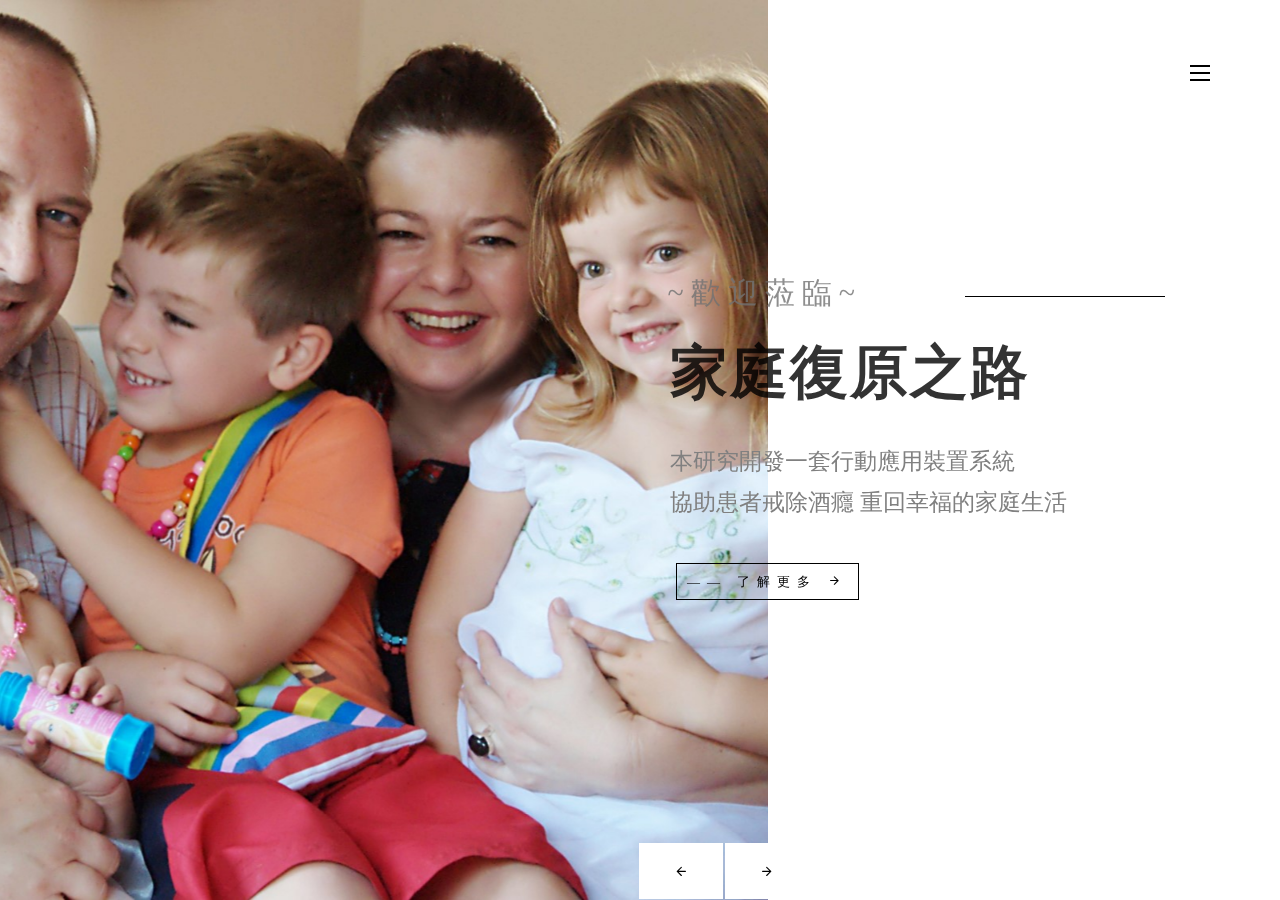
==== index.html @ d6c17f14 "init a alcohol-addiction web" ====
<!DOCTYPE HTML>
<html>
	<head>
	<meta charset="utf-8">
	<meta http-equiv="X-UA-Compatible" content="IE=edge">
	<title>Bato Template</title>
	<meta name="viewport" content="width=device-width, initial-scale=1">
	<meta name="description" content="" />
	<meta name="keywords" content="" />
	<meta name="author" content="" />

  <!-- Facebook and Twitter integration -->
	<meta property="og:title" content=""/>
	<meta property="og:image" content=""/>
	<meta property="og:url" content=""/>
	<meta property="og:site_name" content=""/>
	<meta property="og:description" content=""/>
	<meta name="twitter:title" content="" />
	<meta name="twitter:image" content="" />
	<meta name="twitter:url" content="" />
	<meta name="twitter:card" content="" />

	<!-- Place favicon.ico and apple-touch-icon.png in the root directory -->
	<link rel="shortcut icon" href="favicon.ico">

	<link href="https://fonts.googleapis.com/css?family=Karla:400,700" rel="stylesheet">
	<link href="https://fonts.googleapis.com/css?family=Playfair+Display:400,400i,700" rel="stylesheet">
	
	<!-- Animate.css -->
	<link rel="stylesheet" href="css/animate.css">
	<!-- Icomoon Icon Fonts-->
	<link rel="stylesheet" href="css/icomoon.css">
	<!-- Bootstrap  -->
	<link rel="stylesheet" href="css/bootstrap.css">
	<!-- Owl Carousel -->
	<link rel="stylesheet" href="css/owl.carousel.min.css">
	<link rel="stylesheet" href="css/owl.theme.default.min.css">
	<!-- Magnific Popup -->
	<link rel="stylesheet" href="css/magnific-popup.css">

	<link rel="stylesheet" href="css/style.css">


	<!-- Modernizr JS -->
	<script src="js/modernizr-2.6.2.min.js"></script>
	<!-- FOR IE9 below -->
	<!--[if lt IE 9]>
	<script src="js/respond.min.js"></script>
	<![endif]-->

	</head>
	<body>

	<nav id="colorlib-main-nav" role="navigation">
		<a href="#" class="js-colorlib-nav-toggle colorlib-nav-toggle active"><i></i></a>
		<div class="js-fullheight colorlib-table">
			<div class="colorlib-table-cell js-fullheight">
				<div class="row">
					<div class="col-md-12">
						<div class="form-group">
							<input type="text" class="form-control" id="search" placeholder="搜尋關鍵字...">
							<button type="submit" class="btn btn-primary"><i class="icon-search3"></i></button>
						</div>
					</div>
				</div>
				<div class="row">
					<div class="col-md-12" >
						<ul>
							<li class="active" ><a href="index.html">★  首頁封面</a></li>
							<li><a href="feature.html">★ 特色簡介</a></li>
							<li><a href="structure.html">★ 系統架構</a></li>
							<li><a href="context.html">★ 使用情境</a></li>
							<li><a href="contact.html">★ 聯絡我們</a></li>
							<li><a href="connect.html">★ 相關連結</a></li>
						</ul>
					</div>
				</div>

			</div>
		</div>
	</nav>
	
	<div id="colorlib-page">
		<header>
			<div class="container">
				<div class="row">
					<div class="col-md-12">
						<!-- <div class="colorlib-navbar-brand"> -->
							<!-- <a class="colorlib-logo" href="index.html">SoberComm</a> -->
						<!-- </div> -->
						<a href="#" class="js-colorlib-nav-toggle colorlib-nav-toggle"><i></i></a>
					</div>
				</div>
			</div>
		</header>
		<div id="colorlib-hero" class="js-fullheight">
			<div class="owl-carousel">
				<div class="item">
					<div class="hero-flex js-fullheight">
						<div class="col-three-forth">
							<div class="hero-img js-fullheight" style="background-image: url(images/img_bg_1.jpg);"></div>
						</div>
						<div class="col-one-forth js-fullheight">
							<div class="display-t js-fullheight">
								<div class="display-tc js-fullheight">
									<h2 class="number"></h2>
									<div class="text-inner">
										<div class="desc">
											<span class="tag">&nbsp;~歡迎蒞臨~</span>
											<h2>&nbsp;家庭復原之路</h2>
											<p>&nbsp; &nbsp;本研究開發一套行動應用裝置系統&nbsp;&nbsp; &nbsp;&nbsp; &nbsp;&nbsp; &nbsp;&nbsp;&nbsp;協助患者戒除酒癮  重回幸福的家庭生活</p>
											
											<p><a href="feature.html" class="btn-view">—— 了解更多 <i class="icon-arrow-right3"></i></a></p>
										</div>
									</div>
								</div>
							</div>
						</div>
					</div>
				</div>
				<div class="item">
					<div class="hero-flex js-fullheight">
						<div class="col-three-forth">
							<div class="hero-img js-fullheight" style="background-image: url(images/img_bg_2.jpg);"></div>
						</div>
						<div class="col-one-forth js-fullheight">
							<div class="display-t js-fullheight">
								<div class="display-tc js-fullheight">
									<h2 class="number"></h2>
									<div class="text-inner">
										<div class="desc">
											<span class="tag">&nbsp;~歡迎蒞臨~</span>
											<h2>&nbsp;家人即時回應</h2>
											<p>&nbsp; &nbsp;患者自我管理酒癮狀態並分享給家人&nbsp;&nbsp; &nbsp;&nbsp; &nbsp;&nbsp;&nbsp;家人可即時回應給予支持</p>
											<p><a href="context.html" class="btn-view">—— 了解更多 <i class="icon-arrow-right3"></i></a></p>
										</div>
									</div>
								</div>
							</div>
						</div>
					</div>
				</div>
				<!-- <div class="item"> -->
					<!-- <div class="hero-flex js-fullheight"> -->
						<!-- <div class="col-three-forth"> -->
							<!-- <div class="hero-img js-fullheight" style="background-image: url(images/img_bg_3.jpg);"></div> -->
						<!-- </div> -->
						<!-- <div class="col-one-forth js-fullheight"> -->
							<!-- <h2 class="number"></h2> -->
							<!-- <div class="display-t js-fullheight"> -->
								<!-- <div class="display-tc js-fullheight"> -->
									<!-- <div class="text-inner"> -->
										<!-- <div class="desc"> -->
											<!-- <span class="tag">Discover</span> -->
											<!-- <h2>Discover New Things</h2> -->
											<!-- <p>A small river named Duden flows by their place and supplies it with the necessary regelialia. It is a paradisematic country, in which roasted parts of sentences fly into your mouth.</p> -->
											<!-- <p><a href="work.html" class="btn-view">View Galleries <i class="icon-arrow-right3"></i></a></p> -->
										<!-- </div> -->
									<!-- </div> -->
								<!-- </div> -->
							<!-- </div> -->
						<!-- </div> -->
					<!-- </div> -->
				<!-- </div> -->
			</div>
		</div>
	
	</div>

	<!-- jQuery -->
	<script src="js/jquery.min.js"></script>
	<!-- jQuery Easing -->
	<script src="js/jquery.easing.1.3.js"></script>
	<!-- Bootstrap -->
	<script src="js/bootstrap.min.js"></script>
	<!-- Waypoints -->
	<script src="js/jquery.waypoints.min.js"></script>
	<!-- Owl Carousel -->
	<script src="js/owl.carousel.min.js"></script>
	<!-- Magnific Popup -->
	<script src="js/jquery.magnific-popup.min.js"></script>
	<script src="js/magnific-popup-options.js"></script>

	<!-- Main JS (Do not remove) -->
	<script src="js/main.js"></script>

	</body>
</html>
---- css/icomoon.css ----
@font-face {
  font-family: 'icomoon';
  src:  url('fonts/icomoon.eot?tmere9');
  src:  url('fonts/icomoon.eot?tmere9#iefix') format('embedded-opentype'),
    url('fonts/icomoon.ttf?tmere9') format('truetype'),
    url('fonts/icomoon.woff?tmere9') format('woff'),
    url('fonts/icomoon.svg?tmere9#icomoon') format('svg');
  font-weight: normal;
  font-style: normal;
}

[class^="icon-"], [class*=" icon-"] {
  /* use !important to prevent issues with browser extensions that change fonts */
  font-family: 'icomoon' !important;
  speak: none;
  font-style: normal;
  font-weight: normal;
  font-variant: normal;
  text-transform: none;
  line-height: 1;

  /* Better Font Rendering =========== */
  -webkit-font-smoothing: antialiased;
  -moz-osx-font-smoothing: grayscale;
}

.icon-activity:before {
  content: "\e900";
}
.icon-airplay:before {
  content: "\e901";
}
.icon-alert-circle:before {
  content: "\e902";
}
.icon-alert-octagon:before {
  content: "\e903";
}
.icon-alert-triangle:before {
  content: "\e904";
}
.icon-align-center:before {
  content: "\e905";
}
.icon-align-justify:before {
  content: "\e906";
}
.icon-align-left:before {
  content: "\e907";
}
.icon-align-right:before {
  content: "\e908";
}
.icon-anchor:before {
  content: "\e909";
}
.icon-aperture:before {
  content: "\e90a";
}
.icon-arrow-down3:before {
  content: "\e90b";
}
.icon-arrow-down-circle:before {
  content: "\e90c";
}
.icon-arrow-down-left3:before {
  content: "\e90d";
}
.icon-arrow-down-right3:before {
  content: "\e90e";
}
.icon-arrow-left3:before {
  content: "\e90f";
}
.icon-arrow-left-circle:before {
  content: "\e910";
}
.icon-arrow-right3:before {
  content: "\e911";
}
.icon-arrow-right-circle:before {
  content: "\e912";
}
.icon-arrow-up3:before {
  content: "\e913";
}
.icon-arrow-up-circle:before {
  content: "\e914";
}
.icon-arrow-up-left3:before {
  content: "\e915";
}
.icon-arrow-up-right3:before {
  content: "\e916";
}
.icon-at-sign:before {
  content: "\e917";
}
.icon-award:before {
  content: "\e918";
}
.icon-bar-chart:before {
  content: "\e919";
}
.icon-bar-chart-2:before {
  content: "\e91a";
}
.icon-battery:before {
  content: "\e91b";
}
.icon-battery-charging:before {
  content: "\e91c";
}
.icon-bell2:before {
  content: "\e91d";
}
.icon-bell-off:before {
  content: "\e91e";
}
.icon-bluetooth:before {
  content: "\e91f";
}
.icon-bold2:before {
  content: "\e920";
}
.icon-book2:before {
  content: "\e921";
}
.icon-book-open:before {
  content: "\e922";
}
.icon-bookmark2:before {
  content: "\e923";
}
.icon-box:before {
  content: "\e924";
}
.icon-briefcase2:before {
  content: "\e925";
}
.icon-calendar2:before {
  content: "\e926";
}
.icon-camera2:before {
  content: "\e927";
}
.icon-camera-off:before {
  content: "\e928";
}
.icon-cast:before {
  content: "\e929";
}
.icon-check:before {
  content: "\e92a";
}
.icon-check-circle:before {
  content: "\e92b";
}
.icon-check-square:before {
  content: "\e92c";
}
.icon-chevron-down:before {
  content: "\e92d";
}
.icon-chevron-left:before {
  content: "\e92e";
}
.icon-chevron-right:before {
  content: "\e92f";
}
.icon-chevron-up:before {
  content: "\e930";
}
.icon-chevrons-down:before {
  content: "\e931";
}
.icon-chevrons-left:before {
  content: "\e932";
}
.icon-chevrons-right:before {
  content: "\e933";
}
.icon-chevrons-up:before {
  content: "\e934";
}
.icon-chrome2:before {
  content: "\e935";
}
.icon-circle:before {
  content: "\e936";
}
.icon-clipboard2:before {
  content: "\e937";
}
.icon-clock3:before {
  content: "\e938";
}
.icon-cloud2:before {
  content: "\e939";
}
.icon-cloud-drizzle:before {
  content: "\e93a";
}
.icon-cloud-lightning:before {
  content: "\e93b";
}
.icon-cloud-off:before {
  content: "\e93c";
}
.icon-cloud-rain:before {
  content: "\e93d";
}
.icon-cloud-snow:before {
  content: "\e93e";
}
.icon-code:before {
  content: "\e93f";
}
.icon-codepen2:before {
  content: "\e940";
}
.icon-command2:before {
  content: "\e941";
}
.icon-compass3:before {
  content: "\e942";
}
.icon-copy2:before {
  content: "\e943";
}
.icon-corner-down-left:before {
  content: "\e944";
}
.icon-corner-down-right:before {
  content: "\e945";
}
.icon-corner-left-down:before {
  content: "\e946";
}
.icon-corner-left-up:before {
  content: "\e947";
}
.icon-corner-right-down:before {
  content: "\e948";
}
.icon-corner-right-up:before {
  content: "\e949";
}
.icon-corner-up-left:before {
  content: "\e94a";
}
.icon-corner-up-right:before {
  content: "\e94b";
}
.icon-cpu:before {
  content: "\e94c";
}
.icon-credit-card2:before {
  content: "\e94d";
}
.icon-crop2:before {
  content: "\e94e";
}
.icon-crosshair:before {
  content: "\e94f";
}
.icon-database2:before {
  content: "\e950";
}
.icon-delete:before {
  content: "\e951";
}
.icon-disc:before {
  content: "\e952";
}
.icon-dollar-sign:before {
  content: "\e953";
}
.icon-download4:before {
  content: "\e954";
}
.icon-download-cloud:before {
  content: "\e955";
}
.icon-droplet2:before {
  content: "\e956";
}
.icon-edit:before {
  content: "\e957";
}
.icon-edit-2:before {
  content: "\e958";
}
.icon-edit-3:before {
  content: "\e959";
}
.icon-external-link:before {
  content: "\e95a";
}
.icon-eye2:before {
  content: "\e95b";
}
.icon-eye-off:before {
  content: "\e95c";
}
.icon-facebook3:before {
  content: "\e95d";
}
.icon-fast-forward:before {
  content: "\e95e";
}
.icon-feather:before {
  content: "\e95f";
}
.icon-file:before {
  content: "\e960";
}
.icon-file-minus:before {
  content: "\e961";
}
.icon-file-plus:before {
  content: "\e962";
}
.icon-file-text3:before {
  content: "\e963";
}
.icon-film2:before {
  content: "\e964";
}
.icon-filter2:before {
  content: "\e965";
}
.icon-flag2:before {
  content: "\e966";
}
.icon-folder2:before {
  content: "\e967";
}
.icon-folder-minus2:before {
  content: "\e968";
}
.icon-folder-plus2:before {
  content: "\e969";
}
.icon-git-branch:before {
  content: "\e96a";
}
.icon-git-commit:before {
  content: "\e96b";
}
.icon-git-merge:before {
  content: "\e96c";
}
.icon-git-pull-request:before {
  content: "\e96d";
}
.icon-github2:before {
  content: "\e96e";
}
.icon-gitlab:before {
  content: "\e96f";
}
.icon-globe:before {
  content: "\e970";
}
.icon-grid:before {
  content: "\e971";
}
.icon-hard-drive:before {
  content: "\e972";
}
.icon-hash:before {
  content: "\e973";
}
.icon-headphones2:before {
  content: "\e974";
}
.icon-heart2:before {
  content: "\e975";
}
.icon-help-circle:before {
  content: "\e976";
}
.icon-home4:before {
  content: "\e977";
}
.icon-image2:before {
  content: "\e978";
}
.icon-inbox:before {
  content: "\e979";
}
.icon-info2:before {
  content: "\e97a";
}
.icon-instagram2:before {
  content: "\e97b";
}
.icon-italic2:before {
  content: "\e97c";
}
.icon-layers:before {
  content: "\e97d";
}
.icon-layout:before {
  content: "\e97e";
}
.icon-life-buoy:before {
  content: "\e97f";
}
.icon-link2:before {
  content: "\e980";
}
.icon-link-2:before {
  content: "\e981";
}
.icon-linkedin3:before {
  content: "\e982";
}
.icon-list3:before {
  content: "\e983";
}
.icon-loader:before {
  content: "\e984";
}
.icon-lock2:before {
  content: "\e985";
}
.icon-log-in:before {
  content: "\e986";
}
.icon-log-out:before {
  content: "\e987";
}
.icon-mail5:before {
  content: "\e988";
}
.icon-map3:before {
  content: "\e989";
}
.icon-map-pin:before {
  content: "\e98a";
}
.icon-maximize:before {
  content: "\e98b";
}
.icon-maximize-2:before {
  content: "\e98c";
}
.icon-menu5:before {
  content: "\e98d";
}
.icon-message-circle:before {
  content: "\e98e";
}
.icon-message-square:before {
  content: "\e98f";
}
.icon-mic2:before {
  content: "\e990";
}
.icon-mic-off:before {
  content: "\e991";
}
.icon-minimize:before {
  content: "\e992";
}
.icon-minimize-2:before {
  content: "\e993";
}
.icon-minus2:before {
  content: "\e994";
}
.icon-minus-circle:before {
  content: "\e995";
}
.icon-minus-square:before {
  content: "\e996";
}
.icon-monitor:before {
  content: "\e997";
}
.icon-moon:before {
  content: "\e998";
}
.icon-more-horizontal:before {
  content: "\e999";
}
.icon-more-vertical:before {
  content: "\e99a";
}
.icon-move:before {
  content: "\e99b";
}
.icon-music2:before {
  content: "\e99c";
}
.icon-navigation:before {
  content: "\e99d";
}
.icon-navigation-2:before {
  content: "\e99e";
}
.icon-octagon:before {
  content: "\e99f";
}
.icon-package:before {
  content: "\e9a0";
}
.icon-paperclip:before {
  content: "\e9a1";
}
.icon-pause3:before {
  content: "\e9a2";
}
.icon-pause-circle:before {
  content: "\e9a3";
}
.icon-percent:before {
  content: "\e9a4";
}
.icon-phone2:before {
  content: "\e9a5";
}
.icon-phone-call:before {
  content: "\e9a6";
}
.icon-phone-forwarded:before {
  content: "\e9a7";
}
.icon-phone-incoming:before {
  content: "\e9a8";
}
.icon-phone-missed:before {
  content: "\e9a9";
}
.icon-phone-off:before {
  content: "\e9aa";
}
.icon-phone-outgoing:before {
  content: "\e9ab";
}
.icon-pie-chart2:before {
  content: "\e9ac";
}
.icon-play4:before {
  content: "\e9ad";
}
.icon-play-circle:before {
  content: "\e9ae";
}
.icon-plus2:before {
  content: "\e9af";
}
.icon-plus-circle:before {
  content: "\e9b0";
}
.icon-plus-square:before {
  content: "\e9b1";
}
.icon-pocket:before {
  content: "\e9b2";
}
.icon-power2:before {
  content: "\e9b3";
}
.icon-printer2:before {
  content: "\e9b4";
}
.icon-radio:before {
  content: "\e9b5";
}
.icon-refresh-ccw:before {
  content: "\e9b6";
}
.icon-refresh-cw:before {
  content: "\e9b7";
}
.icon-repeat:before {
  content: "\e9b8";
}
.icon-rewind:before {
  content: "\e9b9";
}
.icon-rotate-ccw:before {
  content: "\e9ba";
}
.icon-rotate-cw:before {
  content: "\e9bb";
}
.icon-rss3:before {
  content: "\e9bc";
}
.icon-save:before {
  content: "\e9bd";
}
.icon-scissors2:before {
  content: "\e9be";
}
.icon-search2:before {
  content: "\e9bf";
}
.icon-send:before {
  content: "\e9c0";
}
.icon-server:before {
  content: "\e9c1";
}
.icon-settings:before {
  content: "\e9c2";
}
.icon-share3:before {
  content: "\e9c3";
}
.icon-share-2:before {
  content: "\e9c4";
}
.icon-shield2:before {
  content: "\e9c5";
}
.icon-shield-off:before {
  content: "\e9c6";
}
.icon-shopping-bag:before {
  content: "\e9c7";
}
.icon-shopping-cart:before {
  content: "\e9c8";
}
.icon-shuffle2:before {
  content: "\e9c9";
}
.icon-sidebar:before {
  content: "\e9ca";
}
.icon-skip-back:before {
  content: "\e9cb";
}
.icon-skip-forward:before {
  content: "\e9cc";
}
.icon-slack:before {
  content: "\e9cd";
}
.icon-slash:before {
  content: "\e9ce";
}
.icon-sliders:before {
  content: "\e9cf";
}
.icon-smartphone:before {
  content: "\e9d0";
}
.icon-speaker:before {
  content: "\e9d1";
}
.icon-square:before {
  content: "\e9d2";
}
.icon-star:before {
  content: "\e9d3";
}
.icon-stop-circle:before {
  content: "\e9d4";
}
.icon-sun2:before {
  content: "\e9d5";
}
.icon-sunrise:before {
  content: "\e9d6";
}
.icon-sunset:before {
  content: "\e9d7";
}
.icon-tablet2:before {
  content: "\e9d8";
}
.icon-tag:before {
  content: "\e9d9";
}
.icon-target2:before {
  content: "\e9da";
}
.icon-terminal2:before {
  content: "\e9db";
}
.icon-thermometer:before {
  content: "\e9dc";
}
.icon-thumbs-down:before {
  content: "\e9dd";
}
.icon-thumbs-up:before {
  content: "\e9de";
}
.icon-toggle-left:before {
  content: "\e9df";
}
.icon-toggle-right:before {
  content: "\e9e0";
}
.icon-trash:before {
  content: "\e9e1";
}
.icon-trash-2:before {
  content: "\e9e2";
}
.icon-trending-down:before {
  content: "\e9e3";
}
.icon-trending-up:before {
  content: "\e9e4";
}
.icon-triangle:before {
  content: "\e9e5";
}
.icon-truck2:before {
  content: "\e9e6";
}
.icon-tv2:before {
  content: "\e9e7";
}
.icon-twitter2:before {
  content: "\e9e8";
}
.icon-type:before {
  content: "\e9e9";
}
.icon-umbrella:before {
  content: "\e9ea";
}
.icon-underline2:before {
  content: "\e9eb";
}
.icon-unlock:before {
  content: "\e9ec";
}
.icon-upload4:before {
  content: "\e9ed";
}
.icon-upload-cloud:before {
  content: "\e9ee";
}
.icon-user2:before {
  content: "\e9ef";
}
.icon-user-check2:before {
  content: "\e9f0";
}
.icon-user-minus2:before {
  content: "\e9f1";
}
.icon-user-plus2:before {
  content: "\e9f2";
}
.icon-user-x:before {
  content: "\e9f3";
}
.icon-users2:before {
  content: "\e9f4";
}
.icon-video:before {
  content: "\e9f5";
}
.icon-video-off:before {
  content: "\e9f6";
}
.icon-voicemail:before {
  content: "\e9f7";
}
.icon-volume:before {
  content: "\e9f8";
}
.icon-volume-1:before {
  content: "\e9f9";
}
.icon-volume-2:before {
  content: "\e9fa";
}
.icon-volume-x:before {
  content: "\e9fb";
}
.icon-watch:before {
  content: "\e9fc";
}
.icon-wifi:before {
  content: "\e9fd";
}
.icon-wifi-off:before {
  content: "\e9fe";
}
.icon-wind:before {
  content: "\e9ff";
}
.icon-x:before {
  content: "\ea00";
}
.icon-x-circle:before {
  content: "\ea01";
}
.icon-x-square:before {
  content: "\ea02";
}
.icon-zap:before {
  content: "\ea03";
}
.icon-zap-off:before {
  content: "\ea04";
}
.icon-zoom-in2:before {
  content: "\ea05";
}
.icon-zoom-out2:before {
  content: "\ea06";
}
.icon-times:before {
  content: "\ea07";
}
.icon-tick:before {
  content: "\ea08";
}
.icon-plus3:before {
  content: "\ea09";
}
.icon-minus3:before {
  content: "\ea0a";
}
.icon-equals:before {
  content: "\ea0b";
}
.icon-divide:before {
  content: "\ea0c";
}
.icon-chevron-right2:before {
  content: "\ea0d";
}
.icon-chevron-left2:before {
  content: "\ea0e";
}
.icon-arrow-right-thick:before {
  content: "\ea0f";
}
.icon-arrow-left-thick:before {
  content: "\ea10";
}
.icon-th-small:before {
  content: "\ea11";
}
.icon-th-menu:before {
  content: "\ea12";
}
.icon-th-list:before {
  content: "\ea13";
}
.icon-th-large:before {
  content: "\ea14";
}
.icon-home5:before {
  content: "\ea15";
}
.icon-arrow-forward:before {
  content: "\ea16";
}
.icon-arrow-back:before {
  content: "\ea17";
}
.icon-rss4:before {
  content: "\ea18";
}
.icon-location3:before {
  content: "\ea19";
}
.icon-link3:before {
  content: "\ea1a";
}
.icon-image3:before {
  content: "\ea1b";
}
.icon-arrow-up-thick:before {
  content: "\ea1c";
}
.icon-arrow-down-thick:before {
  content: "\ea1d";
}
.icon-starburst:before {
  content: "\ea1e";
}
.icon-starburst-outline:before {
  content: "\ea1f";
}
.icon-star2:before {
  content: "\ea20";
}
.icon-flow-children:before {
  content: "\ea21";
}
.icon-export:before {
  content: "\ea22";
}
.icon-delete2:before {
  content: "\ea23";
}
.icon-delete-outline:before {
  content: "\ea24";
}
.icon-cloud-storage:before {
  content: "\ea25";
}
.icon-wi-fi:before {
  content: "\ea26";
}
.icon-heart3:before {
  content: "\ea27";
}
.icon-flash:before {
  content: "\ea28";
}
.icon-cancel:before {
  content: "\ea29";
}
.icon-backspace:before {
  content: "\ea2a";
}
.icon-attachment2:before {
  content: "\ea2b";
}
.icon-arrow-move:before {
  content: "\ea2c";
}
.icon-warning2:before {
  content: "\ea2d";
}
.icon-user3:before {
  content: "\ea2e";
}
.icon-radar:before {
  content: "\ea2f";
}
.icon-lock-open:before {
  content: "\ea30";
}
.icon-lock-closed:before {
  content: "\ea31";
}
.icon-location-arrow:before {
  content: "\ea32";
}
.icon-info3:before {
  content: "\ea33";
}
.icon-user-delete:before {
  content: "\ea34";
}
.icon-user-add:before {
  content: "\ea35";
}
.icon-media-pause:before {
  content: "\ea36";
}
.icon-group:before {
  content: "\ea37";
}
.icon-chart-pie:before {
  content: "\ea38";
}
.icon-chart-line:before {
  content: "\ea39";
}
.icon-chart-bar:before {
  content: "\ea3a";
}
.icon-chart-area:before {
  content: "\ea3b";
}
.icon-video2:before {
  content: "\ea3c";
}
.icon-point-of-interest:before {
  content: "\ea3d";
}
.icon-infinity:before {
  content: "\ea3e";
}
.icon-globe2:before {
  content: "\ea3f";
}
.icon-eye3:before {
  content: "\ea40";
}
.icon-cog2:before {
  content: "\ea41";
}
.icon-camera3:before {
  content: "\ea42";
}
.icon-upload5:before {
  content: "\ea43";
}
.icon-scissors3:before {
  content: "\ea44";
}
.icon-refresh:before {
  content: "\ea45";
}
.icon-pin:before {
  content: "\ea46";
}
.icon-key3:before {
  content: "\ea47";
}
.icon-info-large:before {
  content: "\ea48";
}
.icon-eject2:before {
  content: "\ea49";
}
.icon-download5:before {
  content: "\ea4a";
}
.icon-zoom:before {
  content: "\ea4b";
}
.icon-zoom-out3:before {
  content: "\ea4c";
}
.icon-zoom-in3:before {
  content: "\ea4d";
}
.icon-sort-numerically:before {
  content: "\ea4e";
}
.icon-sort-alphabetically:before {
  content: "\ea4f";
}
.icon-input-checked:before {
  content: "\ea50";
}
.icon-calender:before {
  content: "\ea51";
}
.icon-world:before {
  content: "\ea52";
}
.icon-notes:before {
  content: "\ea53";
}
.icon-code2:before {
  content: "\ea54";
}
.icon-arrow-sync:before {
  content: "\ea55";
}
.icon-arrow-shuffle:before {
  content: "\ea56";
}
.icon-arrow-repeat:before {
  content: "\ea57";
}
.icon-arrow-minimise:before {
  content: "\ea58";
}
.icon-arrow-maximise:before {
  content: "\ea59";
}
.icon-arrow-loop:before {
  content: "\ea5a";
}
.icon-anchor2:before {
  content: "\ea5b";
}
.icon-spanner:before {
  content: "\ea5c";
}
.icon-puzzle:before {
  content: "\ea5d";
}
.icon-power3:before {
  content: "\ea5e";
}
.icon-plane:before {
  content: "\ea5f";
}
.icon-pi:before {
  content: "\ea60";
}
.icon-phone3:before {
  content: "\ea61";
}
.icon-microphone:before {
  content: "\ea62";
}
.icon-media-rewind:before {
  content: "\ea63";
}
.icon-flag3:before {
  content: "\ea64";
}
.icon-adjust-brightness:before {
  content: "\ea65";
}
.icon-waves:before {
  content: "\ea66";
}
.icon-social-twitter:before {
  content: "\ea67";
}
.icon-social-facebook:before {
  content: "\ea68";
}
.icon-social-dribbble:before {
  content: "\ea69";
}
.icon-media-stop:before {
  content: "\ea6a";
}
.icon-media-record:before {
  content: "\ea6b";
}
.icon-media-play:before {
  content: "\ea6c";
}
.icon-media-fast-forward:before {
  content: "\ea6d";
}
.icon-media-eject:before {
  content: "\ea6e";
}
.icon-social-vimeo:before {
  content: "\ea6f";
}
.icon-social-tumbler:before {
  content: "\ea70";
}
.icon-social-skype:before {
  content: "\ea71";
}
.icon-social-pinterest:before {
  content: "\ea72";
}
.icon-social-linkedin:before {
  content: "\ea73";
}
.icon-social-last-fm:before {
  content: "\ea74";
}
.icon-social-github:before {
  content: "\ea75";
}
.icon-social-flickr:before {
  content: "\ea76";
}
.icon-at:before {
  content: "\ea77";
}
.icon-times-outline:before {
  content: "\ea78";
}
.icon-plus-outline:before {
  content: "\ea79";
}
.icon-minus-outline:before {
  content: "\ea7a";
}
.icon-tick-outline:before {
  content: "\ea7b";
}
.icon-th-large-outline:before {
  content: "\ea7c";
}
.icon-equals-outline:before {
  content: "\ea7d";
}
.icon-divide-outline:before {
  content: "\ea7e";
}
.icon-chevron-right-outline:before {
  content: "\ea7f";
}
.icon-chevron-left-outline:before {
  content: "\ea80";
}
.icon-arrow-right-outline:before {
  content: "\ea81";
}
.icon-arrow-left-outline:before {
  content: "\ea82";
}
.icon-th-small-outline:before {
  content: "\ea83";
}
.icon-th-menu-outline:before {
  content: "\ea84";
}
.icon-th-list-outline:before {
  content: "\ea85";
}
.icon-news:before {
  content: "\ea86";
}
.icon-home-outline:before {
  content: "\ea87";
}
.icon-arrow-up-outline:before {
  content: "\ea88";
}
.icon-arrow-forward-outline:before {
  content: "\ea89";
}
.icon-arrow-down-outline:before {
  content: "\ea8a";
}
.icon-arrow-back-outline:before {
  content: "\ea8b";
}
.icon-trash2:before {
  content: "\ea8c";
}
.icon-rss-outline:before {
  content: "\ea8d";
}
.icon-message:before {
  content: "\ea8e";
}
.icon-location-outline:before {
  content: "\ea8f";
}
.icon-link-outline:before {
  content: "\ea90";
}
.icon-image-outline:before {
  content: "\ea91";
}
.icon-export-outline:before {
  content: "\ea92";
}
.icon-cross2:before {
  content: "\ea93";
}
.icon-wi-fi-outline:before {
  content: "\ea94";
}
.icon-star-outline:before {
  content: "\ea95";
}
.icon-media-pause-outline:before {
  content: "\ea96";
}
.icon-mail6:before {
  content: "\ea97";
}
.icon-heart-outline:before {
  content: "\ea98";
}
.icon-flash-outline:before {
  content: "\ea99";
}
.icon-cancel-outline:before {
  content: "\ea9a";
}
.icon-beaker:before {
  content: "\ea9b";
}
.icon-arrow-move-outline:before {
  content: "\ea9c";
}
.icon-watch2:before {
  content: "\ea9d";
}
.icon-warning-outline:before {
  content: "\ea9e";
}
.icon-time:before {
  content: "\ea9f";
}
.icon-radar-outline:before {
  content: "\eaa0";
}
.icon-lock-open-outline:before {
  content: "\eaa1";
}
.icon-location-arrow-outline:before {
  content: "\eaa2";
}
.icon-info-outline:before {
  content: "\eaa3";
}
.icon-backspace-outline:before {
  content: "\eaa4";
}
.icon-attachment-outline:before {
  content: "\eaa5";
}
.icon-user-outline:before {
  content: "\eaa6";
}
.icon-user-delete-outline:before {
  content: "\eaa7";
}
.icon-user-add-outline:before {
  content: "\eaa8";
}
.icon-lock-closed-outline:before {
  content: "\eaa9";
}
.icon-group-outline:before {
  content: "\eaaa";
}
.icon-chart-pie-outline:before {
  content: "\eaab";
}
.icon-chart-line-outline:before {
  content: "\eaac";
}
.icon-chart-bar-outline:before {
  content: "\eaad";
}
.icon-chart-area-outline:before {
  content: "\eaae";
}
.icon-video-outline:before {
  content: "\eaaf";
}
.icon-point-of-interest-outline:before {
  content: "\eab0";
}
.icon-map4:before {
  content: "\eab1";
}
.icon-key-outline:before {
  content: "\eab2";
}
.icon-infinity-outline:before {
  content: "\eab3";
}
.icon-globe-outline:before {
  content: "\eab4";
}
.icon-eye-outline:before {
  content: "\eab5";
}
.icon-cog-outline:before {
  content: "\eab6";
}
.icon-camera-outline:before {
  content: "\eab7";
}
.icon-upload-outline:before {
  content: "\eab8";
}
.icon-support:before {
  content: "\eab9";
}
.icon-scissors-outline:before {
  content: "\eaba";
}
.icon-refresh-outline:before {
  content: "\eabb";
}
.icon-info-large-outline:before {
  content: "\eabc";
}
.icon-eject-outline:before {
  content: "\eabd";
}
.icon-download-outline:before {
  content: "\eabe";
}
.icon-battery-mid:before {
  content: "\eabf";
}
.icon-battery-low:before {
  content: "\eac0";
}
.icon-battery-high:before {
  content: "\eac1";
}
.icon-zoom-outline:before {
  content: "\eac2";
}
.icon-zoom-out-outline:before {
  content: "\eac3";
}
.icon-zoom-in-outline:before {
  content: "\eac4";
}
.icon-tag2:before {
  content: "\eac5";
}
.icon-tabs-outline:before {
  content: "\eac6";
}
.icon-pin-outline:before {
  content: "\eac7";
}
.icon-message-typing:before {
  content: "\eac8";
}
.icon-directions:before {
  content: "\eac9";
}
.icon-battery-full:before {
  content: "\eaca";
}
.icon-battery-charge:before {
  content: "\eacb";
}
.icon-pipette:before {
  content: "\eacc";
}
.icon-pencil3:before {
  content: "\eacd";
}
.icon-folder3:before {
  content: "\eace";
}
.icon-folder-delete:before {
  content: "\eacf";
}
.icon-folder-add:before {
  content: "\ead0";
}
.icon-edit2:before {
  content: "\ead1";
}
.icon-document:before {
  content: "\ead2";
}
.icon-document-delete:before {
  content: "\ead3";
}
.icon-document-add:before {
  content: "\ead4";
}
.icon-brush:before {
  content: "\ead5";
}
.icon-thumbs-up2:before {
  content: "\ead6";
}
.icon-thumbs-down2:before {
  content: "\ead7";
}
.icon-pen2:before {
  content: "\ead8";
}
.icon-sort-numerically-outline:before {
  content: "\ead9";
}
.icon-sort-alphabetically-outline:before {
  content: "\eada";
}
.icon-social-last-fm-circular:before {
  content: "\eadb";
}
.icon-social-github-circular:before {
  content: "\eadc";
}
.icon-compass4:before {
  content: "\eadd";
}
.icon-bookmark3:before {
  content: "\eade";
}
.icon-input-checked-outline:before {
  content: "\eadf";
}
.icon-code-outline:before {
  content: "\eae0";
}
.icon-calender-outline:before {
  content: "\eae1";
}
.icon-business-card:before {
  content: "\eae2";
}
.icon-arrow-up4:before {
  content: "\eae3";
}
.icon-arrow-sync-outline:before {
  content: "\eae4";
}
.icon-arrow-right4:before {
  content: "\eae5";
}
.icon-arrow-repeat-outline:before {
  content: "\eae6";
}
.icon-arrow-loop-outline:before {
  content: "\eae7";
}
.icon-arrow-left4:before {
  content: "\eae8";
}
.icon-flow-switch:before {
  content: "\eae9";
}
.icon-flow-parallel:before {
  content: "\eaea";
}
.icon-flow-merge:before {
  content: "\eaeb";
}
.icon-document-text:before {
  content: "\eaec";
}
.icon-clipboard3:before {
  content: "\eaed";
}
.icon-calculator2:before {
  content: "\eaee";
}
.icon-arrow-minimise-outline:before {
  content: "\eaef";
}
.icon-arrow-maximise-outline:before {
  content: "\eaf0";
}
.icon-arrow-down4:before {
  content: "\eaf1";
}
.icon-gift2:before {
  content: "\eaf2";
}
.icon-film3:before {
  content: "\eaf3";
}
.icon-database3:before {
  content: "\eaf4";
}
.icon-bell3:before {
  content: "\eaf5";
}
.icon-anchor-outline:before {
  content: "\eaf6";
}
.icon-adjust-contrast:before {
  content: "\eaf7";
}
.icon-world-outline:before {
  content: "\eaf8";
}
.icon-shopping-bag2:before {
  content: "\eaf9";
}
.icon-power-outline:before {
  content: "\eafa";
}
.icon-notes-outline:before {
  content: "\eafb";
}
.icon-device-tablet:before {
  content: "\eafc";
}
.icon-device-phone:before {
  content: "\eafd";
}
.icon-device-laptop:before {
  content: "\eafe";
}
.icon-device-desktop:before {
  content: "\eaff";
}
.icon-briefcase3:before {
  content: "\eb00";
}
.icon-stopwatch2:before {
  content: "\eb01";
}
.icon-spanner-outline:before {
  content: "\eb02";
}
.icon-puzzle-outline:before {
  content: "\eb03";
}
.icon-printer3:before {
  content: "\eb04";
}
.icon-pi-outline:before {
  content: "\eb05";
}
.icon-lightbulb:before {
  content: "\eb06";
}
.icon-flag-outline:before {
  content: "\eb07";
}
.icon-contacts:before {
  content: "\eb08";
}
.icon-archive:before {
  content: "\eb09";
}
.icon-weather-stormy:before {
  content: "\eb0a";
}
.icon-weather-shower:before {
  content: "\eb0b";
}
.icon-weather-partly-sunny:before {
  content: "\eb0c";
}
.icon-weather-downpour:before {
  content: "\eb0d";
}
.icon-weather-cloudy:before {
  content: "\eb0e";
}
.icon-plane-outline:before {
  content: "\eb0f";
}
.icon-phone-outline:before {
  content: "\eb10";
}
.icon-microphone-outline:before {
  content: "\eb11";
}
.icon-weather-windy:before {
  content: "\eb12";
}
.icon-weather-windy-cloudy:before {
  content: "\eb13";
}
.icon-weather-sunny:before {
  content: "\eb14";
}
.icon-weather-snow:before {
  content: "\eb15";
}
.icon-weather-night:before {
  content: "\eb16";
}
.icon-media-stop-outline:before {
  content: "\eb17";
}
.icon-media-rewind-outline:before {
  content: "\eb18";
}
.icon-media-record-outline:before {
  content: "\eb19";
}
.icon-media-play-outline:before {
  content: "\eb1a";
}
.icon-media-fast-forward-outline:before {
  content: "\eb1b";
}
.icon-media-eject-outline:before {
  content: "\eb1c";
}
.icon-wine:before {
  content: "\eb1d";
}
.icon-waves-outline:before {
  content: "\eb1e";
}
.icon-ticket2:before {
  content: "\eb1f";
}
.icon-tags:before {
  content: "\eb20";
}
.icon-plug:before {
  content: "\eb21";
}
.icon-headphones3:before {
  content: "\eb22";
}
.icon-credit-card3:before {
  content: "\eb23";
}
.icon-coffee:before {
  content: "\eb24";
}
.icon-book3:before {
  content: "\eb25";
}
.icon-beer:before {
  content: "\eb26";
}
.icon-volume2:before {
  content: "\eb27";
}
.icon-volume-up:before {
  content: "\eb28";
}
.icon-volume-mute3:before {
  content: "\eb29";
}
.icon-volume-down:before {
  content: "\eb2a";
}
.icon-social-vimeo-circular:before {
  content: "\eb2b";
}
.icon-social-twitter-circular:before {
  content: "\eb2c";
}
.icon-social-pinterest-circular:before {
  content: "\eb2d";
}
.icon-social-linkedin-circular:before {
  content: "\eb2e";
}
.icon-social-facebook-circular:before {
  content: "\eb2f";
}
.icon-social-dribbble-circular:before {
  content: "\eb30";
}
.icon-tree2:before {
  content: "\eb31";
}
.icon-thermometer2:before {
  content: "\eb32";
}
.icon-social-tumbler-circular:before {
  content: "\eb33";
}
.icon-social-skype-outline:before {
  content: "\eb34";
}
.icon-social-flickr-circular:before {
  content: "\eb35";
}
.icon-social-at-circular:before {
  content: "\eb36";
}
.icon-shopping-cart2:before {
  content: "\eb37";
}
.icon-messages:before {
  content: "\eb38";
}
.icon-leaf2:before {
  content: "\eb39";
}
.icon-feather2:before {
  content: "\eb3a";
}
.icon-box2:before {
  content: "\eb3b";
}
.icon-write:before {
  content: "\eb3c";
}
.icon-clock4:before {
  content: "\eb3d";
}
.icon-reply2:before {
  content: "\eb3e";
}
.icon-reply-all:before {
  content: "\eb3f";
}
.icon-forward4:before {
  content: "\eb40";
}
.icon-flag4:before {
  content: "\eb41";
}
.icon-search3:before {
  content: "\eb42";
}
.icon-trash3:before {
  content: "\eb43";
}
.icon-envelope:before {
  content: "\eb44";
}
.icon-bubble3:before {
  content: "\eb45";
}
.icon-bubbles5:before {
  content: "\eb46";
}
.icon-user4:before {
  content: "\eb47";
}
.icon-users3:before {
  content: "\eb48";
}
.icon-cloud3:before {
  content: "\eb49";
}
.icon-download6:before {
  content: "\eb4a";
}
.icon-upload6:before {
  content: "\eb4b";
}
.icon-rain:before {
  content: "\eb4c";
}
.icon-sun3:before {
  content: "\eb4d";
}
.icon-moon2:before {
  content: "\eb4e";
}
.icon-bell4:before {
  content: "\eb4f";
}
.icon-folder4:before {
  content: "\eb50";
}
.icon-pin2:before {
  content: "\eb51";
}
.icon-sound:before {
  content: "\eb52";
}
.icon-microphone2:before {
  content: "\eb53";
}
.icon-camera4:before {
  content: "\eb54";
}
.icon-image4:before {
  content: "\eb55";
}
.icon-cog3:before {
  content: "\eb56";
}
.icon-calendar3:before {
  content: "\eb57";
}
.icon-book4:before {
  content: "\eb58";
}
.icon-map-marker:before {
  content: "\eb59";
}
.icon-store:before {
  content: "\eb5a";
}
.icon-support2:before {
  content: "\eb5b";
}
.icon-tag3:before {
  content: "\eb5c";
}
.icon-heart4:before {
  content: "\eb5d";
}
.icon-video-camera2:before {
  content: "\eb5e";
}
.icon-trophy2:before {
  content: "\eb5f";
}
.icon-cart2:before {
  content: "\eb60";
}
.icon-eye4:before {
  content: "\eb61";
}
.icon-cancel2:before {
  content: "\eb62";
}
.icon-chart:before {
  content: "\eb63";
}
.icon-target3:before {
  content: "\eb64";
}
.icon-printer4:before {
  content: "\eb65";
}
.icon-location4:before {
  content: "\eb66";
}
.icon-bookmark4:before {
  content: "\eb67";
}
.icon-monitor2:before {
  content: "\eb68";
}
.icon-cross3:before {
  content: "\eb69";
}
.icon-plus4:before {
  content: "\eb6a";
}
.icon-left:before {
  content: "\eb6b";
}
.icon-up:before {
  content: "\eb6c";
}
.icon-browser:before {
  content: "\eb6d";
}
.icon-windows2:before {
  content: "\eb6e";
}
.icon-switch2:before {
  content: "\eb6f";
}
.icon-dashboard:before {
  content: "\eb70";
}
.icon-play5:before {
  content: "\eb71";
}
.icon-fast-forward2:before {
  content: "\eb72";
}
.icon-next3:before {
  content: "\eb73";
}
.icon-refresh2:before {
  content: "\eb74";
}
.icon-film4:before {
  content: "\eb75";
}
.icon-home6:before {
  content: "\eb76";
}
.icon-home:before {
  content: "\eb77";
}
.icon-home2:before {
  content: "\eb78";
}
.icon-home3:before {
  content: "\eb79";
}
.icon-office:before {
  content: "\eb7a";
}
.icon-newspaper:before {
  content: "\eb7b";
}
.icon-pencil:before {
  content: "\eb7c";
}
.icon-pencil2:before {
  content: "\eb7d";
}
.icon-quill:before {
  content: "\eb7e";
}
.icon-pen:before {
  content: "\eb7f";
}
.icon-blog:before {
  content: "\eb80";
}
.icon-eyedropper:before {
  content: "\eb81";
}
.icon-droplet:before {
  content: "\eb82";
}
.icon-paint-format:before {
  content: "\eb83";
}
.icon-image:before {
  content: "\eb84";
}
.icon-images:before {
  content: "\eb85";
}
.icon-camera:before {
  content: "\eb86";
}
.icon-headphones:before {
  content: "\eb87";
}
.icon-music:before {
  content: "\eb88";
}
.icon-play:before {
  content: "\eb89";
}
.icon-film:before {
  content: "\eb8a";
}
.icon-video-camera:before {
  content: "\eb8b";
}
.icon-dice:before {
  content: "\eb8c";
}
.icon-pacman:before {
  content: "\eb8d";
}
.icon-spades:before {
  content: "\eb8e";
}
.icon-clubs:before {
  content: "\eb8f";
}
.icon-diamonds:before {
  content: "\eb90";
}
.icon-bullhorn:before {
  content: "\eb91";
}
.icon-connection:before {
  content: "\eb92";
}
.icon-podcast:before {
  content: "\eb93";
}
.icon-feed:before {
  content: "\eb94";
}
.icon-mic:before {
  content: "\eb95";
}
.icon-book:before {
  content: "\eb96";
}
.icon-books:before {
  content: "\eb97";
}
.icon-library:before {
  content: "\eb98";
}
.icon-file-text:before {
  content: "\eb99";
}
.icon-profile:before {
  content: "\eb9a";
}
.icon-file-empty:before {
  content: "\eb9b";
}
.icon-files-empty:before {
  content: "\eb9c";
}
.icon-file-text2:before {
  content: "\eb9d";
}
.icon-file-picture:before {
  content: "\eb9e";
}
.icon-file-music:before {
  content: "\eb9f";
}
.icon-file-play:before {
  content: "\eba0";
}
.icon-file-video:before {
  content: "\eba1";
}
.icon-file-zip:before {
  content: "\eba2";
}
.icon-copy:before {
  content: "\eba3";
}
.icon-paste:before {
  content: "\eba4";
}
.icon-stack:before {
  content: "\eba5";
}
.icon-folder:before {
  content: "\eba6";
}
.icon-folder-open:before {
  content: "\eba7";
}
.icon-folder-plus:before {
  content: "\eba8";
}
.icon-folder-minus:before {
  content: "\eba9";
}
.icon-folder-download:before {
  content: "\ebaa";
}
.icon-folder-upload:before {
  content: "\ebab";
}
.icon-price-tag:before {
  content: "\ebac";
}
.icon-price-tags:before {
  content: "\ebad";
}
.icon-barcode:before {
  content: "\ebae";
}
.icon-qrcode:before {
  content: "\ebaf";
}
.icon-ticket:before {
  content: "\ebb0";
}
.icon-cart:before {
  content: "\ebb1";
}
.icon-coin-dollar:before {
  content: "\ebb2";
}
.icon-coin-euro:before {
  content: "\ebb3";
}
.icon-coin-pound:before {
  content: "\ebb4";
}
.icon-coin-yen:before {
  content: "\ebb5";
}
.icon-credit-card:before {
  content: "\ebb6";
}
.icon-calculator:before {
  content: "\ebb7";
}
.icon-lifebuoy:before {
  content: "\ebb8";
}
.icon-phone:before {
  content: "\ebb9";
}
.icon-phone-hang-up:before {
  content: "\ebba";
}
.icon-address-book:before {
  content: "\ebbb";
}
.icon-envelop:before {
  content: "\ebbc";
}
.icon-pushpin:before {
  content: "\ebbd";
}
.icon-location:before {
  content: "\ebbe";
}
.icon-location2:before {
  content: "\ebbf";
}
.icon-compass:before {
  content: "\ebc0";
}
.icon-compass2:before {
  content: "\ebc1";
}
.icon-map:before {
  content: "\ebc2";
}
.icon-map2:before {
  content: "\ebc3";
}
.icon-history:before {
  content: "\ebc4";
}
.icon-clock:before {
  content: "\ebc5";
}
.icon-clock2:before {
  content: "\ebc6";
}
.icon-alarm:before {
  content: "\ebc7";
}
.icon-bell:before {
  content: "\ebc8";
}
.icon-stopwatch:before {
  content: "\ebc9";
}
.icon-calendar:before {
  content: "\ebca";
}
.icon-printer:before {
  content: "\ebcb";
}
.icon-keyboard:before {
  content: "\ebcc";
}
.icon-display:before {
  content: "\ebcd";
}
.icon-laptop:before {
  content: "\ebce";
}
.icon-mobile:before {
  content: "\ebcf";
}
.icon-mobile2:before {
  content: "\ebd0";
}
.icon-tablet:before {
  content: "\ebd1";
}
.icon-tv:before {
  content: "\ebd2";
}
.icon-drawer:before {
  content: "\ebd3";
}
.icon-drawer2:before {
  content: "\ebd4";
}
.icon-box-add:before {
  content: "\ebd5";
}
.icon-box-remove:before {
  content: "\ebd6";
}
.icon-download:before {
  content: "\ebd7";
}
.icon-upload:before {
  content: "\ebd8";
}
.icon-floppy-disk:before {
  content: "\ebd9";
}
.icon-drive:before {
  content: "\ebda";
}
.icon-database:before {
  content: "\ebdb";
}
.icon-undo:before {
  content: "\ebdc";
}
.icon-redo:before {
  content: "\ebdd";
}
.icon-undo2:before {
  content: "\ebde";
}
.icon-redo2:before {
  content: "\ebdf";
}
.icon-forward:before {
  content: "\ebe0";
}
.icon-reply:before {
  content: "\ebe1";
}
.icon-bubble:before {
  content: "\ebe2";
}
.icon-bubbles:before {
  content: "\ebe3";
}
.icon-bubbles2:before {
  content: "\ebe4";
}
.icon-bubble2:before {
  content: "\ebe5";
}
.icon-bubbles3:before {
  content: "\ebe6";
}
.icon-bubbles4:before {
  content: "\ebe7";
}
.icon-user:before {
  content: "\ebe8";
}
.icon-users:before {
  content: "\ebe9";
}
.icon-user-plus:before {
  content: "\ebea";
}
.icon-user-minus:before {
  content: "\ebeb";
}
.icon-user-check:before {
  content: "\ebec";
}
.icon-user-tie:before {
  content: "\ebed";
}
.icon-quotes-left:before {
  content: "\ebee";
}
.icon-quotes-right:before {
  content: "\ebef";
}
.icon-hour-glass:before {
  content: "\ebf0";
}
.icon-spinner:before {
  content: "\ebf1";
}
.icon-spinner2:before {
  content: "\ebf2";
}
.icon-spinner3:before {
  content: "\ebf3";
}
.icon-spinner4:before {
  content: "\ebf4";
}
.icon-spinner5:before {
  content: "\ebf5";
}
.icon-spinner6:before {
  content: "\ebf6";
}
.icon-spinner7:before {
  content: "\ebf7";
}
.icon-spinner8:before {
  content: "\ebf8";
}
.icon-spinner9:before {
  content: "\ebf9";
}
.icon-spinner10:before {
  content: "\ebfa";
}
.icon-spinner11:before {
  content: "\ebfb";
}
.icon-binoculars:before {
  content: "\ebfc";
}
.icon-search:before {
  content: "\ebfd";
}
.icon-zoom-in:before {
  content: "\ebfe";
}
.icon-zoom-out:before {
  content: "\ebff";
}
.icon-enlarge:before {
  content: "\ec00";
}
.icon-shrink:before {
  content: "\ec01";
}
.icon-enlarge2:before {
  content: "\ec02";
}
.icon-shrink2:before {
  content: "\ec03";
}
.icon-key:before {
  content: "\ec04";
}
.icon-key2:before {
  content: "\ec05";
}
.icon-lock:before {
  content: "\ec06";
}
.icon-unlocked:before {
  content: "\ec07";
}
.icon-wrench:before {
  content: "\ec08";
}
.icon-equalizer:before {
  content: "\ec09";
}
.icon-equalizer2:before {
  content: "\ec0a";
}
.icon-cog:before {
  content: "\ec0b";
}
.icon-cogs:before {
  content: "\ec0c";
}
.icon-hammer:before {
  content: "\ec0d";
}
.icon-magic-wand:before {
  content: "\ec0e";
}
.icon-aid-kit:before {
  content: "\ec0f";
}
.icon-bug:before {
  content: "\ec10";
}
.icon-pie-chart:before {
  content: "\ec11";
}
.icon-stats-dots:before {
  content: "\ec12";
}
.icon-stats-bars:before {
  content: "\ec13";
}
.icon-stats-bars2:before {
  content: "\ec14";
}
.icon-trophy:before {
  content: "\ec15";
}
.icon-gift:before {
  content: "\ec16";
}
.icon-glass:before {
  content: "\ec17";
}
.icon-glass2:before {
  content: "\ec18";
}
.icon-mug:before {
  content: "\ec19";
}
.icon-spoon-knife:before {
  content: "\ec1a";
}
.icon-leaf:before {
  content: "\ec1b";
}
.icon-rocket:before {
  content: "\ec1c";
}
.icon-meter:before {
  content: "\ec1d";
}
.icon-meter2:before {
  content: "\ec1e";
}
.icon-hammer2:before {
  content: "\ec1f";
}
.icon-fire:before {
  content: "\ec20";
}
.icon-lab:before {
  content: "\ec21";
}
.icon-magnet:before {
  content: "\ec22";
}
.icon-bin:before {
  content: "\ec23";
}
.icon-bin2:before {
  content: "\ec24";
}
.icon-briefcase:before {
  content: "\ec25";
}
.icon-airplane:before {
  content: "\ec26";
}
.icon-truck:before {
  content: "\ec27";
}
.icon-road:before {
  content: "\ec28";
}
.icon-accessibility:before {
  content: "\ec29";
}
.icon-target:before {
  content: "\ec2a";
}
.icon-shield:before {
  content: "\ec2b";
}
.icon-power:before {
  content: "\ec2c";
}
.icon-switch:before {
  content: "\ec2d";
}
.icon-power-cord:before {
  content: "\ec2e";
}
.icon-clipboard:before {
  content: "\ec2f";
}
.icon-list-numbered:before {
  content: "\ec30";
}
.icon-list:before {
  content: "\ec31";
}
.icon-list2:before {
  content: "\ec32";
}
.icon-tree:before {
  content: "\ec33";
}
.icon-menu:before {
  content: "\ec34";
}
.icon-menu2:before {
  content: "\ec35";
}
.icon-menu3:before {
  content: "\ec36";
}
.icon-menu4:before {
  content: "\ec37";
}
.icon-cloud:before {
  content: "\ec38";
}
.icon-cloud-download:before {
  content: "\ec39";
}
.icon-cloud-upload:before {
  content: "\ec3a";
}
.icon-cloud-check:before {
  content: "\ec3b";
}
.icon-download2:before {
  content: "\ec3c";
}
.icon-upload2:before {
  content: "\ec3d";
}
.icon-download3:before {
  content: "\ec3e";
}
.icon-upload3:before {
  content: "\ec3f";
}
.icon-sphere:before {
  content: "\ec40";
}
.icon-earth:before {
  content: "\ec41";
}
.icon-link:before {
  content: "\ec42";
}
.icon-flag:before {
  content: "\ec43";
}
.icon-attachment:before {
  content: "\ec44";
}
.icon-eye:before {
  content: "\ec45";
}
.icon-eye-plus:before {
  content: "\ec46";
}
.icon-eye-minus:before {
  content: "\ec47";
}
.icon-eye-blocked:before {
  content: "\ec48";
}
.icon-bookmark:before {
  content: "\ec49";
}
.icon-bookmarks:before {
  content: "\ec4a";
}
.icon-sun:before {
  content: "\ec4b";
}
.icon-contrast:before {
  content: "\ec4c";
}
.icon-brightness-contrast:before {
  content: "\ec4d";
}
.icon-star-empty:before {
  content: "\ec4e";
}
.icon-star-half:before {
  content: "\ec4f";
}
.icon-star-full:before {
  content: "\ec50";
}
.icon-heart:before {
  content: "\ec51";
}
.icon-heart-broken:before {
  content: "\ec52";
}
.icon-man:before {
  content: "\ec53";
}
.icon-woman:before {
  content: "\ec54";
}
.icon-man-woman:before {
  content: "\ec55";
}
.icon-happy:before {
  content: "\ec56";
}
.icon-happy2:before {
  content: "\ec57";
}
.icon-smile:before {
  content: "\ec58";
}
.icon-smile2:before {
  content: "\ec59";
}
.icon-tongue:before {
  content: "\ec5a";
}
.icon-tongue2:before {
  content: "\ec5b";
}
.icon-sad:before {
  content: "\ec5c";
}
.icon-sad2:before {
  content: "\ec5d";
}
.icon-wink:before {
  content: "\ec5e";
}
.icon-wink2:before {
  content: "\ec5f";
}
.icon-grin:before {
  content: "\ec60";
}
.icon-grin2:before {
  content: "\ec61";
}
.icon-cool:before {
  content: "\ec62";
}
.icon-cool2:before {
  content: "\ec63";
}
.icon-angry:before {
  content: "\ec64";
}
.icon-angry2:before {
  content: "\ec65";
}
.icon-evil:before {
  content: "\ec66";
}
.icon-evil2:before {
  content: "\ec67";
}
.icon-shocked:before {
  content: "\ec68";
}
.icon-shocked2:before {
  content: "\ec69";
}
.icon-baffled:before {
  content: "\ec6a";
}
.icon-baffled2:before {
  content: "\ec6b";
}
.icon-confused:before {
  content: "\ec6c";
}
.icon-confused2:before {
  content: "\ec6d";
}
.icon-neutral:before {
  content: "\ec6e";
}
.icon-neutral2:before {
  content: "\ec6f";
}
.icon-hipster:before {
  content: "\ec70";
}
.icon-hipster2:before {
  content: "\ec71";
}
.icon-wondering:before {
  content: "\ec72";
}
.icon-wondering2:before {
  content: "\ec73";
}
.icon-sleepy:before {
  content: "\ec74";
}
.icon-sleepy2:before {
  content: "\ec75";
}
.icon-frustrated:before {
  content: "\ec76";
}
.icon-frustrated2:before {
  content: "\ec77";
}
.icon-crying:before {
  content: "\ec78";
}
.icon-crying2:before {
  content: "\ec79";
}
.icon-point-up:before {
  content: "\ec7a";
}
.icon-point-right:before {
  content: "\ec7b";
}
.icon-point-down:before {
  content: "\ec7c";
}
.icon-point-left:before {
  content: "\ec7d";
}
.icon-warning:before {
  content: "\ec7e";
}
.icon-notification:before {
  content: "\ec7f";
}
.icon-question:before {
  content: "\ec80";
}
.icon-plus:before {
  content: "\ec81";
}
.icon-minus:before {
  content: "\ec82";
}
.icon-info:before {
  content: "\ec83";
}
.icon-cancel-circle:before {
  content: "\ec84";
}
.icon-blocked:before {
  content: "\ec85";
}
.icon-cross:before {
  content: "\ec86";
}
.icon-checkmark:before {
  content: "\ec87";
}
.icon-checkmark2:before {
  content: "\ec88";
}
.icon-spell-check:before {
  content: "\ec89";
}
.icon-enter:before {
  content: "\ec8a";
}
.icon-exit:before {
  content: "\ec8b";
}
.icon-play2:before {
  content: "\ec8c";
}
.icon-pause:before {
  content: "\ec8d";
}
.icon-stop:before {
  content: "\ec8e";
}
.icon-previous:before {
  content: "\ec8f";
}
.icon-next:before {
  content: "\ec90";
}
.icon-backward:before {
  content: "\ec91";
}
.icon-forward2:before {
  content: "\ec92";
}
.icon-play3:before {
  content: "\ec93";
}
.icon-pause2:before {
  content: "\ec94";
}
.icon-stop2:before {
  content: "\ec95";
}
.icon-backward2:before {
  content: "\ec96";
}
.icon-forward3:before {
  content: "\ec97";
}
.icon-first:before {
  content: "\ec98";
}
.icon-last:before {
  content: "\ec99";
}
.icon-previous2:before {
  content: "\ec9a";
}
.icon-next2:before {
  content: "\ec9b";
}
.icon-eject:before {
  content: "\ec9c";
}
.icon-volume-high:before {
  content: "\ec9d";
}
.icon-volume-medium:before {
  content: "\ec9e";
}
.icon-volume-low:before {
  content: "\ec9f";
}
.icon-volume-mute:before {
  content: "\eca0";
}
.icon-volume-mute2:before {
  content: "\eca1";
}
.icon-volume-increase:before {
  content: "\eca2";
}
.icon-volume-decrease:before {
  content: "\eca3";
}
.icon-loop:before {
  content: "\eca4";
}
.icon-loop2:before {
  content: "\eca5";
}
.icon-infinite:before {
  content: "\eca6";
}
.icon-shuffle:before {
  content: "\eca7";
}
.icon-arrow-up-left:before {
  content: "\eca8";
}
.icon-arrow-up:before {
  content: "\eca9";
}
.icon-arrow-up-right:before {
  content: "\ecaa";
}
.icon-arrow-right:before {
  content: "\ecab";
}
.icon-arrow-down-right:before {
  content: "\ecac";
}
.icon-arrow-down:before {
  content: "\ecad";
}
.icon-arrow-down-left:before {
  content: "\ecae";
}
.icon-arrow-left:before {
  content: "\ecaf";
}
.icon-arrow-up-left2:before {
  content: "\ecb0";
}
.icon-arrow-up2:before {
  content: "\ecb1";
}
.icon-arrow-up-right2:before {
  content: "\ecb2";
}
.icon-arrow-right2:before {
  content: "\ecb3";
}
.icon-arrow-down-right2:before {
  content: "\ecb4";
}
.icon-arrow-down2:before {
  content: "\ecb5";
}
.icon-arrow-down-left2:before {
  content: "\ecb6";
}
.icon-arrow-left2:before {
  content: "\ecb7";
}
.icon-circle-up:before {
  content: "\ecb8";
}
.icon-circle-right:before {
  content: "\ecb9";
}
.icon-circle-down:before {
  content: "\ecba";
}
.icon-circle-left:before {
  content: "\ecbb";
}
.icon-tab:before {
  content: "\ecbc";
}
.icon-move-up:before {
  content: "\ecbd";
}
.icon-move-down:before {
  content: "\ecbe";
}
.icon-sort-alpha-asc:before {
  content: "\ecbf";
}
.icon-sort-alpha-desc:before {
  content: "\ecc0";
}
.icon-sort-numeric-asc:before {
  content: "\ecc1";
}
.icon-sort-numberic-desc:before {
  content: "\ecc2";
}
.icon-sort-amount-asc:before {
  content: "\ecc3";
}
.icon-sort-amount-desc:before {
  content: "\ecc4";
}
.icon-command:before {
  content: "\ecc5";
}
.icon-shift:before {
  content: "\ecc6";
}
.icon-ctrl:before {
  content: "\ecc7";
}
.icon-opt:before {
  content: "\ecc8";
}
.icon-checkbox-checked:before {
  content: "\ecc9";
}
.icon-checkbox-unchecked:before {
  content: "\ecca";
}
.icon-radio-checked:before {
  content: "\eccb";
}
.icon-radio-checked2:before {
  content: "\eccc";
}
.icon-radio-unchecked:before {
  content: "\eccd";
}
.icon-crop:before {
  content: "\ecce";
}
.icon-make-group:before {
  content: "\eccf";
}
.icon-ungroup:before {
  content: "\ecd0";
}
.icon-scissors:before {
  content: "\ecd1";
}
.icon-filter:before {
  content: "\ecd2";
}
.icon-font:before {
  content: "\ecd3";
}
.icon-ligature:before {
  content: "\ecd4";
}
.icon-ligature2:before {
  content: "\ecd5";
}
.icon-text-height:before {
  content: "\ecd6";
}
.icon-text-width:before {
  content: "\ecd7";
}
.icon-font-size:before {
  content: "\ecd8";
}
.icon-bold:before {
  content: "\ecd9";
}
.icon-underline:before {
  content: "\ecda";
}
.icon-italic:before {
  content: "\ecdb";
}
.icon-strikethrough:before {
  content: "\ecdc";
}
.icon-omega:before {
  content: "\ecdd";
}
.icon-sigma:before {
  content: "\ecde";
}
.icon-page-break:before {
  content: "\ecdf";
}
.icon-superscript:before {
  content: "\ece0";
}
.icon-subscript:before {
  content: "\ece1";
}
.icon-superscript2:before {
  content: "\ece2";
}
.icon-subscript2:before {
  content: "\ece3";
}
.icon-text-color:before {
  content: "\ece4";
}
.icon-pagebreak:before {
  content: "\ece5";
}
.icon-clear-formatting:before {
  content: "\ece6";
}
.icon-table:before {
  content: "\ece7";
}
.icon-table2:before {
  content: "\ece8";
}
.icon-insert-template:before {
  content: "\ece9";
}
.icon-pilcrow:before {
  content: "\ecea";
}
.icon-ltr:before {
  content: "\eceb";
}
.icon-rtl:before {
  content: "\ecec";
}
.icon-section:before {
  content: "\eced";
}
.icon-paragraph-left:before {
  content: "\ecee";
}
.icon-paragraph-center:before {
  content: "\ecef";
}
.icon-paragraph-right:before {
  content: "\ecf0";
}
.icon-paragraph-justify:before {
  content: "\ecf1";
}
.icon-indent-increase:before {
  content: "\ecf2";
}
.icon-indent-decrease:before {
  content: "\ecf3";
}
.icon-share:before {
  content: "\ecf4";
}
.icon-new-tab:before {
  content: "\ecf5";
}
.icon-embed:before {
  content: "\ecf6";
}
.icon-embed2:before {
  content: "\ecf7";
}
.icon-terminal:before {
  content: "\ecf8";
}
.icon-share2:before {
  content: "\ecf9";
}
.icon-mail:before {
  content: "\ecfa";
}
.icon-mail2:before {
  content: "\ecfb";
}
.icon-mail3:before {
  content: "\ecfc";
}
.icon-mail4:before {
  content: "\ecfd";
}
.icon-amazon:before {
  content: "\ecfe";
}
.icon-google:before {
  content: "\ecff";
}
.icon-google2:before {
  content: "\ed00";
}
.icon-google3:before {
  content: "\ed01";
}
.icon-google-plus:before {
  content: "\ed02";
}
.icon-google-plus2:before {
  content: "\ed03";
}
.icon-google-plus3:before {
  content: "\ed04";
}
.icon-hangouts:before {
  content: "\ed05";
}
.icon-google-drive:before {
  content: "\ed06";
}
.icon-facebook:before {
  content: "\ed07";
}
.icon-facebook2:before {
  content: "\ed08";
}
.icon-instagram:before {
  content: "\ed09";
}
.icon-whatsapp:before {
  content: "\ed0a";
}
.icon-spotify:before {
  content: "\ed0b";
}
.icon-telegram:before {
  content: "\ed0c";
}
.icon-twitter:before {
  content: "\ed0d";
}
.icon-vine:before {
  content: "\ed0e";
}
.icon-vk:before {
  content: "\ed0f";
}
.icon-renren:before {
  content: "\ed10";
}
.icon-sina-weibo:before {
  content: "\ed11";
}
.icon-rss:before {
  content: "\ed12";
}
.icon-rss2:before {
  content: "\ed13";
}
.icon-youtube:before {
  content: "\ed14";
}
.icon-youtube2:before {
  content: "\ed15";
}
.icon-twitch:before {
  content: "\ed16";
}
.icon-vimeo:before {
  content: "\ed17";
}
.icon-vimeo2:before {
  content: "\ed18";
}
.icon-lanyrd:before {
  content: "\ed19";
}
.icon-flickr:before {
  content: "\ed1a";
}
.icon-flickr2:before {
  content: "\ed1b";
}
.icon-flickr3:before {
  content: "\ed1c";
}
.icon-flickr4:before {
  content: "\ed1d";
}
.icon-dribbble:before {
  content: "\ed1e";
}
.icon-behance:before {
  content: "\ed1f";
}
.icon-behance2:before {
  content: "\ed20";
}
.icon-deviantart:before {
  content: "\ed21";
}
.icon-500px:before {
  content: "\ed22";
}
.icon-steam:before {
  content: "\ed23";
}
.icon-steam2:before {
  content: "\ed24";
}
.icon-dropbox:before {
  content: "\ed25";
}
.icon-onedrive:before {
  content: "\ed26";
}
.icon-github:before {
  content: "\ed27";
}
.icon-npm:before {
  content: "\ed28";
}
.icon-basecamp:before {
  content: "\ed29";
}
.icon-trello:before {
  content: "\ed2a";
}
.icon-wordpress:before {
  content: "\ed2b";
}
.icon-joomla:before {
  content: "\ed2c";
}
.icon-ello:before {
  content: "\ed2d";
}
.icon-blogger:before {
  content: "\ed2e";
}
.icon-blogger2:before {
  content: "\ed2f";
}
.icon-tumblr:before {
  content: "\ed30";
}
.icon-tumblr2:before {
  content: "\ed31";
}
.icon-yahoo:before {
  content: "\ed32";
}
.icon-yahoo2:before {
  content: "\ed33";
}
.icon-tux:before {
  content: "\ed34";
}
.icon-appleinc:before {
  content: "\ed35";
}
.icon-finder:before {
  content: "\ed36";
}
.icon-android:before {
  content: "\ed37";
}
.icon-windows:before {
  content: "\ed38";
}
.icon-windows8:before {
  content: "\ed39";
}
.icon-soundcloud:before {
  content: "\ed3a";
}
.icon-soundcloud2:before {
  content: "\ed3b";
}
.icon-skype:before {
  content: "\ed3c";
}
.icon-reddit:before {
  content: "\ed3d";
}
.icon-hackernews:before {
  content: "\ed3e";
}
.icon-wikipedia:before {
  content: "\ed3f";
}
.icon-linkedin:before {
  content: "\ed40";
}
.icon-linkedin2:before {
  content: "\ed41";
}
.icon-lastfm:before {
  content: "\ed42";
}
.icon-lastfm2:before {
  content: "\ed43";
}
.icon-delicious:before {
  content: "\ed44";
}
.icon-stumbleupon:before {
  content: "\ed45";
}
.icon-stumbleupon2:before {
  content: "\ed46";
}
.icon-stackoverflow:before {
  content: "\ed47";
}
.icon-pinterest:before {
  content: "\ed48";
}
.icon-pinterest2:before {
  content: "\ed49";
}
.icon-xing:before {
  content: "\ed4a";
}
.icon-xing2:before {
  content: "\ed4b";
}
.icon-flattr:before {
  content: "\ed4c";
}
.icon-foursquare:before {
  content: "\ed4d";
}
.icon-yelp:before {
  content: "\ed4e";
}
.icon-paypal:before {
  content: "\ed4f";
}
.icon-chrome:before {
  content: "\ed50";
}
.icon-firefox:before {
  content: "\ed51";
}
.icon-IE:before {
  content: "\ed52";
}
.icon-edge:before {
  content: "\ed53";
}
.icon-safari:before {
  content: "\ed54";
}
.icon-opera:before {
  content: "\ed55";
}
.icon-file-pdf:before {
  content: "\ed56";
}
.icon-file-openoffice:before {
  content: "\ed57";
}
.icon-file-word:before {
  content: "\ed58";
}
.icon-file-excel:before {
  content: "\ed59";
}
.icon-libreoffice:before {
  content: "\ed5a";
}
.icon-html-five:before {
  content: "\ed5b";
}
.icon-html-five2:before {
  content: "\ed5c";
}
.icon-css3:before {
  content: "\ed5d";
}
.icon-git:before {
  content: "\ed5e";
}
.icon-codepen:before {
  content: "\ed5f";
}
.icon-svg:before {
  content: "\ed60";
}
.icon-IcoMoon:before {
  content: "\ed61";
}
.icon-mobile3:before {
  content: "\e000";
}
.icon-laptop2:before {
  content: "\e001";
}
.icon-desktop:before {
  content: "\e002";
}
.icon-tablet3:before {
  content: "\e003";
}
.icon-phone4:before {
  content: "\e004";
}
.icon-document2:before {
  content: "\e005";
}
.icon-documents:before {
  content: "\e006";
}
.icon-search4:before {
  content: "\e007";
}
.icon-clipboard4:before {
  content: "\e008";
}
.icon-newspaper2:before {
  content: "\e009";
}
.icon-notebook:before {
  content: "\e00a";
}
.icon-book-open2:before {
  content: "\e00b";
}
.icon-browser2:before {
  content: "\e00c";
}
.icon-calendar4:before {
  content: "\e00d";
}
.icon-presentation:before {
  content: "\e00e";
}
.icon-picture:before {
  content: "\e00f";
}
.icon-pictures:before {
  content: "\e010";
}
.icon-video3:before {
  content: "\e011";
}
.icon-camera5:before {
  content: "\e012";
}
.icon-printer5:before {
  content: "\e013";
}
.icon-toolbox:before {
  content: "\e014";
}
.icon-briefcase4:before {
  content: "\e015";
}
.icon-wallet:before {
  content: "\e016";
}
.icon-gift3:before {
  content: "\e017";
}
.icon-bargraph:before {
  content: "\e018";
}
.icon-grid2:before {
  content: "\e019";
}
.icon-expand:before {
  content: "\e01a";
}
.icon-focus:before {
  content: "\e01b";
}
.icon-edit3:before {
  content: "\e01c";
}
.icon-adjustments:before {
  content: "\e01d";
}
.icon-ribbon:before {
  content: "\e01e";
}
.icon-hourglass:before {
  content: "\e01f";
}
.icon-lock3:before {
  content: "\e020";
}
.icon-megaphone:before {
  content: "\e021";
}
.icon-shield3:before {
  content: "\e022";
}
.icon-trophy3:before {
  content: "\e023";
}
.icon-flag5:before {
  content: "\e024";
}
.icon-map5:before {
  content: "\e025";
}
.icon-puzzle2:before {
  content: "\e026";
}
.icon-basket:before {
  content: "\e027";
}
.icon-envelope2:before {
  content: "\e028";
}
.icon-streetsign:before {
  content: "\e029";
}
.icon-telescope:before {
  content: "\e02a";
}
.icon-gears:before {
  content: "\e02b";
}
.icon-key4:before {
  content: "\e02c";
}
.icon-paperclip2:before {
  content: "\e02d";
}
.icon-attachment3:before {
  content: "\e02e";
}
.icon-pricetags:before {
  content: "\e02f";
}
.icon-lightbulb2:before {
  content: "\e030";
}
.icon-layers2:before {
  content: "\e031";
}
.icon-pencil4:before {
  content: "\e032";
}
.icon-tools:before {
  content: "\e033";
}
.icon-tools-2:before {
  content: "\e034";
}
.icon-scissors4:before {
  content: "\e035";
}
.icon-paintbrush:before {
  content: "\e036";
}
.icon-magnifying-glass:before {
  content: "\e037";
}
.icon-circle-compass:before {
  content: "\e038";
}
.icon-linegraph:before {
  content: "\e039";
}
.icon-mic3:before {
  content: "\e03a";
}
.icon-strategy:before {
  content: "\e03b";
}
.icon-beaker2:before {
  content: "\e03c";
}
.icon-caution:before {
  content: "\e03d";
}
.icon-recycle:before {
  content: "\e03e";
}
.icon-anchor3:before {
  content: "\e03f";
}
.icon-profile-male:before {
  content: "\e040";
}
.icon-profile-female:before {
  content: "\e041";
}
.icon-bike:before {
  content: "\e042";
}
.icon-wine2:before {
  content: "\e043";
}
.icon-hotairballoon:before {
  content: "\e044";
}
.icon-globe3:before {
  content: "\e045";
}
.icon-genius:before {
  content: "\e046";
}
.icon-map-pin2:before {
  content: "\e047";
}
.icon-dial:before {
  content: "\e048";
}
.icon-chat:before {
  content: "\e049";
}
.icon-heart5:before {
  content: "\e04a";
}
.icon-cloud4:before {
  content: "\e04b";
}
.icon-upload7:before {
  content: "\e04c";
}
.icon-download7:before {
  content: "\e04d";
}
.icon-target4:before {
  content: "\e04e";
}
.icon-hazardous:before {
  content: "\e04f";
}
.icon-piechart:before {
  content: "\e050";
}
.icon-speedometer:before {
  content: "\e051";
}
.icon-global:before {
  content: "\e052";
}
.icon-compass5:before {
  content: "\e053";
}
.icon-lifesaver:before {
  content: "\e054";
}
.icon-clock5:before {
  content: "\e055";
}
.icon-aperture2:before {
  content: "\e056";
}
.icon-quote:before {
  content: "\e057";
}
.icon-scope:before {
  content: "\e058";
}
.icon-alarmclock:before {
  content: "\e059";
}
.icon-refresh3:before {
  content: "\e05a";
}
.icon-happy3:before {
  content: "\e05b";
}
.icon-sad3:before {
  content: "\e05c";
}
.icon-facebook4:before {
  content: "\e05d";
}
.icon-twitter3:before {
  content: "\e05e";
}
.icon-googleplus:before {
  content: "\e05f";
}
.icon-rss5:before {
  content: "\e060";
}
.icon-tumblr3:before {
  content: "\e061";
}
.icon-linkedin4:before {
  content: "\e062";
}
.icon-dribbble2:before {
  content: "\e063";
}
.icon-heart6:before {
  content: "\ed62";
}
.icon-cloud5:before {
  content: "\ed63";
}
.icon-star3:before {
  content: "\ed64";
}
.icon-tv3:before {
  content: "\ed65";
}
.icon-sound2:before {
  content: "\ed66";
}
.icon-video4:before {
  content: "\ed67";
}
.icon-trash4:before {
  content: "\ed68";
}
.icon-user5:before {
  content: "\ed69";
}
.icon-key5:before {
  content: "\ed6a";
}
.icon-search5:before {
  content: "\ed6b";
}
.icon-settings2:before {
  content: "\ed6c";
}
.icon-camera6:before {
  content: "\ed6d";
}
.icon-tag4:before {
  content: "\ed6e";
}
.icon-lock4:before {
  content: "\ed6f";
}
.icon-bulb:before {
  content: "\ed70";
}
.icon-pen3:before {
  content: "\ed71";
}
.icon-diamond:before {
  content: "\ed72";
}
.icon-display2:before {
  content: "\ed73";
}
.icon-location5:before {
  content: "\ed74";
}
.icon-eye5:before {
  content: "\ed75";
}
.icon-bubble4:before {
  content: "\ed76";
}
.icon-stack2:before {
  content: "\ed77";
}
.icon-cup:before {
  content: "\ed78";
}
.icon-phone5:before {
  content: "\ed79";
}
.icon-news2:before {
  content: "\ed7a";
}
.icon-mail7:before {
  content: "\ed7b";
}
.icon-like:before {
  content: "\ed7c";
}
.icon-photo:before {
  content: "\ed7d";
}
.icon-note:before {
  content: "\ed7e";
}
.icon-clock6:before {
  content: "\ed7f";
}
.icon-paperplane:before {
  content: "\ed80";
}
.icon-params:before {
  content: "\ed81";
}
.icon-banknote:before {
  content: "\ed82";
}
.icon-data:before {
  content: "\ed83";
}
.icon-music3:before {
  content: "\ed84";
}
.icon-megaphone2:before {
  content: "\ed85";
}
.icon-study:before {
  content: "\ed86";
}
.icon-lab2:before {
  content: "\ed87";
}
.icon-food:before {
  content: "\ed88";
}
.icon-t-shirt:before {
  content: "\ed89";
}
.icon-fire2:before {
  content: "\ed8a";
}
.icon-clip:before {
  content: "\ed8b";
}
.icon-shop:before {
  content: "\ed8c";
}
.icon-calendar5:before {
  content: "\ed8d";
}
.icon-wallet2:before {
  content: "\ed8e";
}
.icon-vynil:before {
  content: "\ed8f";
}
.icon-truck3:before {
  content: "\ed90";
}
.icon-world2:before {
  content: "\ed91";
}
---- css/style.css ----
@font-face {
  font-family: 'icomoon';
  src: url("../fonts/icomoon/icomoon.eot?srf3rx");
  src: url("../fonts/icomoon/icomoon.eot?srf3rx#iefix") format("embedded-opentype"), url("../fonts/icomoon/icomoon.ttf?srf3rx") format("truetype"), url("../fonts/icomoon/icomoon.woff?srf3rx") format("woff"), url("../fonts/icomoon/icomoon.svg?srf3rx#icomoon") format("svg");
  font-weight: normal;
  font-style: normal; }

/* =======================================================
*
* 	Template Style 
*	Edit this section
*
* ======================================================= */
body {
  font-family: 微軟正黑體;
  line-height: 1.8;
  font-size: 23px;
  font-weight: 400;
  background: #fff;
  color: gray; }
  body.menu-show {
    overflow: hidden;
    position: fixed;
    height: 100%;
    width: 100%; }

#colorlib-wrapper {
  height: 100%;
  width: 100%;
  overflow: hidden; }
  #colorlib-wrapper > div {
    width: 100%;
    height: 100%;
    overflow-y: hidden; }

a {
  color: #F9CE00;
  -webkit-transition: 0.5s;
  -o-transition: 0.5s;
  transition: 0.5s; }
  a:hover {
    text-decoration: underline;
    color: #F9CE00; }
  a:focus, a:active {
    outline: none; }

p, span {
  margin-bottom: 1.5em;
  font-weight: 400;
  font-family: 微軟正黑體; }

ul, ol {
  display: block;
  margin-bottom: 1.5em; }

span {
  font-size: 18px;
  color: rgba(114, 114, 114, 0.8); }

h1, h2, h3, h4, h5, h6 {
  color: rgba(0, 0, 0, 0.8);
  font-family: 微軟正黑體;;
  margin: 0 0 30px 0;
  line-height: 1.3; }

::-webkit-selection {
  color: #fcfcfc;
  background: #b7c2c2; }

::-moz-selection {
  color: #fcfcfc;
  background: #b7c2c2; }

::selection {
  color: #fcfcfc;
  background: #b7c2c2; }

#colorlib-page {
  position: relative;
  -webkit-transition: all 0.8s cubic-bezier(0.175, 0.885, 0.32, 1.275);
  -moz-transition: all 0.8s cubic-bezier(0.175, 0.885, 0.32, 1.275);
  -ms-transition: all 0.8s cubic-bezier(0.175, 0.885, 0.32, 1.275);
  -o-transition: all 0.8s cubic-bezier(0.175, 0.885, 0.32, 1.275);
  transition: all 0.8s cubic-bezier(0.175, 0.885, 0.32, 1.275);
  -webkit-transform: scale(1);
  -moz-transform: scale(1);
  -ms-transform: scale(1);
  -o-transform: scale(1);
  transform: scale(1); }
  .menu-show #colorlib-page {
    -webkit-transform: scale(1.1);
    -moz-transform: scale(1.1);
    -ms-transform: scale(1.1);
    -o-transform: scale(1.1);
    transform: scale(1.1);
    position: relative; }
    .menu-show #colorlib-page:after {
      position: absolute;
      top: 0;
      bottom: 0;
      left: 0;
      right: 0;
      content: '';
      background: rgba(0, 0, 0, 0.4);
      z-index: 3; }
  @media screen and (max-width: 768px) {
    #colorlib-page {
      padding-top: 5em; } }

#colorlib-main-nav {
  position: absolute;
  top: 0;
  bottom: 0;
  right: 0;
  padding: 4em 40px 40px 40px;
  width: 360px;
  height: 100%;
  background: white;
  z-index: 1002;
  text-align: center;
  visibility: hidden;
  opacity: 0;
  -webkit-transition: all 0.8s cubic-bezier(0.175, 0.885, 0.32, 1.275);
  -moz-transition: all 0.8s cubic-bezier(0.175, 0.885, 0.32, 1.275);
  -ms-transition: all 0.8s cubic-bezier(0.175, 0.885, 0.32, 1.275);
  -o-transition: all 0.8s cubic-bezier(0.175, 0.885, 0.32, 1.275);
  transition: all 0.8s cubic-bezier(0.175, 0.885, 0.32, 1.275);
  -webkit-transform: scale(0);
  -moz-transform: scale(0);
  -ms-transform: scale(0);
  -o-transform: scale(0);
  transform: scale(0);
  overflow-y: scroll; }
  @media screen and (max-width: 768px) {
    #colorlib-main-nav {
      width: 300px; } }
  #colorlib-main-nav .colorlib-nav-toggle {
    position: absolute;
    top: 5px;
    right: 40px;
    padding: 20px;
    height: 44px;
    width: 44px;
    background: rgba(0, 0, 0, 0.05);
    line-height: 0;
    padding: 0 !important;
    visibility: hidden;
    opacity: 0;
    -webkit-border-radius: 2px;
    -moz-border-radius: 2px;
    -ms-border-radius: 2px;
    border-radius: 2px;
    -webkit-transition: 0.3s;
    -o-transition: 0.3s;
    transition: 0.3s; }
    #colorlib-main-nav .colorlib-nav-toggle i {
      top: 18px !important;
      left: 0 !important;
      margin: 0 !important;
      padding: 0 !important;
      line-height: 0;
      text-indent: 0; }
    #colorlib-main-nav .colorlib-nav-toggle.show {
      visibility: visible;
      opacity: 1; }
    #colorlib-main-nav .colorlib-nav-toggle:hover {
      background: black; }
      #colorlib-main-nav .colorlib-nav-toggle:hover i::before, #colorlib-main-nav .colorlib-nav-toggle:hover i::after {
        content: '';
        width: 20px;
        height: 1px;
        background: #fff;
        position: absolute;
        left: 0; }
  .menu-show #colorlib-main-nav {
    visibility: visible;
    opacity: 1;
    -webkit-transform: scale(1);
    -moz-transform: scale(1);
    -ms-transform: scale(1);
    -o-transform: scale(1);
    transform: scale(1); }
  #colorlib-main-nav ul {
    padding: 0;
    margin: 0 0 3em 0; }
    @media screen and (max-width: 768px) {
      #colorlib-main-nav ul {
        padding: 20px 0 0 0; } }
    #colorlib-main-nav ul li {
      padding: 0;
      margin: 0;
      list-style: none;
      text-align: left; }
      #colorlib-main-nav ul li a {
        display: block;
        color: black;
        font-size: 20px;
        padding: 10px 20px;
        text-transform: uppercase;
        font-weight: 400; }
        @media screen and (max-width: 768px) {
          #colorlib-main-nav ul li a {
            font-size: 16px; } }
        #colorlib-main-nav ul li a:hover, #colorlib-main-nav ul li a:active, #colorlib-main-nav ul li a:focus {
          color: black;
          outline: none;
          text-decoration: none; }
      #colorlib-main-nav ul li.active a {
        color: #F9CE00; }
  #colorlib-main-nav .form-group {
    margin-bottom: 40px;
    position: relative;
    width: 100%; }
    @media screen and (max-width: 480px) {
      #colorlib-main-nav .form-group {
        width: 100%; } }
    #colorlib-main-nav .form-group input::-webkit-input-placeholder {
      color: #333333; }
    #colorlib-main-nav .form-group input::-moz-input-placeholder {
      color: #333333; }
    #colorlib-main-nav .form-group input::-ms-input-placeholder {
      color: #333333; }
    #colorlib-main-nav .form-group input::-o-input-placeholder {
      color: #333333; }
    #colorlib-main-nav .form-group input::input-placeholder {
      color: #333333; }
  #colorlib-main-nav #search {
    font-size: 14px;
    width: 100%;
    padding-right: 3em;
    border: none;
    border: 2px solid #f2f2f2;
    background: #fafafa;
    color: #333333 !important; }
  #colorlib-main-nav button {
    position: absolute;
    top: 0;
    right: -4px;
    -webkit-border-radius: 0;
    -moz-border-radius: 0;
    -ms-border-radius: 0;
    border-radius: 0;
    background: #F9CE00;
    color: #fff;
    border: none;
    padding: 16px; }
  #colorlib-main-nav #email {
    font-size: 18px;
    width: 100%;
    border: none;
    border: 2px solid #fff;
    background: #fff;
    color: #333333 !important; }
  #colorlib-main-nav .gallery {
    float: left;
    width: 50%;
    height: 150px;
    position: relative;
    display: table;
    z-index: 0;
    text-decoration: none; }
    @media screen and (max-width: 768px) {
      #colorlib-main-nav .gallery {
        width: 25%; } }
    @media screen and (max-width: 480px) {
      #colorlib-main-nav .gallery {
        width: 50%; } }
    #colorlib-main-nav .gallery:after {
      position: absolute;
      top: 0;
      left: 0;
      right: 0;
      bottom: 0;
      content: '';
      background: rgba(0, 0, 0, 0.3);
      opacity: 0;
      z-index: -1;
      -webkit-transition: 0.3s;
      -o-transition: 0.3s;
      transition: 0.3s; }
    #colorlib-main-nav .gallery span {
      display: table-cell;
      vertical-align: middle;
      height: 150px;
      opacity: 0;
      -webkit-transition: 1s;
      -o-transition: 1s;
      transition: 1s; }
      #colorlib-main-nav .gallery span i {
        color: #fff;
        font-size: 20px; }
    #colorlib-main-nav .gallery:hover:after, #colorlib-main-nav .gallery:focus:after {
      opacity: 1; }
    #colorlib-main-nav .gallery:hover span, #colorlib-main-nav .gallery:focus span {
      opacity: 1; }

.head-title {
  font-size: 20px; }

header {
  padding: 2em 0;
  position: absolute;
  top: 0;
  left: 0;
  right: 0;
  z-index: 9;
  margin: 0 auto; }
  @media screen and (max-width: 768px) {
    header {
      padding: 2em 0; } }
  header .colorlib-navbar-brand {
    float: left; }
    header .colorlib-navbar-brand .colorlib-logo {
      font-size: 24px;
      
      color: #000;
      font-family: 新細明體;
      font-weight: 700;
      letter-spacing: 10px;
      display: block;
      text-align: center; }
      header .colorlib-navbar-brand .colorlib-logo:hover {
        text-decoration: none !important; }
      header .colorlib-navbar-brand .colorlib-logo:active, header .colorlib-navbar-brand .colorlib-logo:focus {
        outline: none;
        text-decoration: none; }

#colorlib-services,
#colorlib-contact,
#colorlib-work,
#colorlib-blog,
#colorlib-contact {
  padding: 10em 0;
  clear: both;
  position: relative; }
  @media screen and (max-width: 768px) {
    #colorlib-services,
    #colorlib-contact,
    #colorlib-work,
    #colorlib-blog,
    #colorlib-contact {
      padding: 5em 0; } }

#colorlib-hero {
  width: 100%;
  clear: both; }
  #colorlib-hero .hero-flex {
    width: 100%;
    z-index: 0;
    display: -webkit-box;
    display: -moz-box;
    display: -ms-flexbox;
    display: -webkit-flex;
    display: flex;
    -ms-flex-wrap: wrap;
    flex-wrap: wrap;
    -webkit-flex-wrap: wrap;
    -moz-flex-wrap: wrap; }
    #colorlib-hero .hero-flex .col-three-forth {
      width: 60%;
      z-index: -1;
      float: left;
      position: relative; }
    #colorlib-hero .hero-flex .col-one-forth {
      width: 40%;
      float: left;
      position: relative; }
    #colorlib-hero .hero-flex .display-t {
      display: table;
      width: 100%; }
    #colorlib-hero .hero-flex .display-tc {
      display: table-cell;
      vertical-align: middle; }
    #colorlib-hero .hero-flex .number {
      position: absolute;
      bottom: 0;
      left: 0;
      right: 0;
      font-size: 220px;
      text-align: right;
      color: #f2f2f2;
      font-weight: 700; }
      @media screen and (max-width: 768px) {
        #colorlib-hero .hero-flex .number {
          display: none; } }
    #colorlib-hero .hero-flex .text-inner {
      display: block;
      width: 100%;
      margin-left: -5em; }
      #colorlib-hero .hero-flex .text-inner h2 {
        font-size: 58px;   
        font-weight: 700;
        letter-spacing: 2px; }
        @media screen and (max-width: 768px) {
          #colorlib-hero .hero-flex .text-inner h2 {
            font-size: 24px; } }
      #colorlib-hero .hero-flex .text-inner .tag {
        display: block;
        letter-spacing: 7px;
        margin-bottom: 15px;
        text-transform: uppercase;
        font-size: 30px; }
      #colorlib-hero .hero-flex .text-inner .desc {
        padding-right: 3em;
        position: relative; }
        @media screen and (max-width: 768px) {
          #colorlib-hero .hero-flex .text-inner .desc {
            padding: 1em;
            background: #fff;
            width: 100%; } }
        @media screen and (max-width: 480px) {
          #colorlib-hero .hero-flex .text-inner .desc {
            padding: 1em;
            background: #fff;
            width: 140%; } }
        #colorlib-hero .hero-flex .text-inner .desc:after {
          position: absolute;
          top: 30px;
          bottom: 0;
          right: 0;
          content: '';
          width: 200px;
          height: 1px;
          background: #000; }
          @media screen and (max-width: 768px) {
            #colorlib-hero .hero-flex .text-inner .desc:after {
              opacity: 0; } }
      #colorlib-hero .hero-flex .text-inner .btn-view {
        font-size: 13px;
        letter-spacing: 7px;
        color: #000;
        text-transform: uppercase;
        border: 1px solid #000;
        padding: 10px;
		margin-left:23px;
        text-decoration: none; }
        @media screen and (max-width: 768px) {
          #colorlib-hero .hero-flex .text-inner .btn-view {
            letter-spacing: 2px; } }
  #colorlib-hero .owl-theme .owl-controls {
    position: absolute;
    bottom: 0;
    left: 7.3em;
    right: 0;
    width: 180px;
    display: block;
    margin: 0 auto; }
    @media screen and (max-width: 768px) {
      #colorlib-hero .owl-theme .owl-controls {
        left: 0; } }
  #colorlib-hero .owl-theme .owl-controls .owl-nav [class*=owl-] {
    padding: 8px 15px;
    background: #fff;
    border: none;
    -webkit-border-radius: 0;
    -moz-border-radius: 0;
    -ms-border-radius: 0;
    border-radius: 0; }
    #colorlib-hero .owl-theme .owl-controls .owl-nav [class*=owl-] i {
      border: none; }
    #colorlib-hero .owl-theme .owl-controls .owl-nav [class*=owl-]:hover {
      background: #F9CE00;
      border: none; }
  #colorlib-hero .owl-carousel .owl-controls .owl-nav .owl-next,
  #colorlib-hero .owl-carousel .owl-controls .owl-nav .owl-prev {
    margin: 1px; }
    #colorlib-hero .owl-carousel .owl-controls .owl-nav .owl-next i,
    #colorlib-hero .owl-carousel .owl-controls .owl-nav .owl-prev i {
      font-size: 14px;
      color: #000;
      background: transparent; }
    #colorlib-hero .owl-carousel .owl-controls .owl-nav .owl-next:hover i,
    #colorlib-hero .owl-carousel .owl-controls .owl-nav .owl-prev:hover i {
      color: white; }

.about-flex {
  width: 100%;
  display: -webkit-box;
  display: -moz-box;
  display: -ms-flexbox;
  display: -webkit-flex;
  display: flex;
  -ms-flex-wrap: wrap;
  flex-wrap: wrap;
  -webkit-flex-wrap: wrap;
  -moz-flex-wrap: wrap;
  z-index: 0; }
  .about-flex .col-half {
    width: 50%;
    display: block;
    overflow: scroll; }
  .about-flex .about-img {
    z-index: -1; }
  .about-flex .display-t {
    display: table; }
    .about-flex .display-t .display-tc {
      display: table-cell;
      vertical-align: middle; }
  .about-flex .about-desc {
    padding: 7em;
    z-index: 1; }
    @media screen and (max-width: 768px) {
      .about-flex .about-desc {
        padding: 1em; } }
    .about-flex .about-desc .title {
      font-size: 12px;
      text-transform: uppercase;
      letter-spacing: 7px;
      display: block;
      margin-bottom: 20px; }
    .about-flex .about-desc .about-head {
      font-weight: 700;
      font-size: 38px; }
    .about-flex .about-desc p a {
      color: #000; }
      .about-flex .about-desc p a i {
        color: #000; }
    .about-flex .about-desc strong {
      color: #000; }
    .about-flex .about-desc ul {
      margin: 0;
      padding: 0; }
      .about-flex .about-desc ul li {
        list-style: none;
        position: relative;
        padding-left: 30px;
        color: #000;
        margin-bottom: 10px; }
        .about-flex .about-desc ul li i {
          position: absolute;
          top: 5px;
          left: 0; }
  .about-flex .owl-theme .owl-controls {
    position: absolute;
    bottom: 10px;
    left: 20px; }
    @media screen and (max-width: 768px) {
      .about-flex .owl-theme .owl-controls {
        right: 0; } }
  .about-flex .owl-theme .owl-dots .owl-dot {
    display: block; }
  .about-flex .owl-theme .owl-dots .owl-dot span {
    background: #e6e6e6; }
  .about-flex .owl-theme .owl-dots .owl-dot.active span {
    background: #000; }

.bold {
  position: absolute;
  top: 0;
  left: 0;
  right: 0;
  font-size: 250px;
  color: #f0f0f0;
  font-weight: 700; }
  @media screen and (max-width: 768px) {
    .bold {
      font-size: 60px; } }

.intro-heading {
  margin-bottom: 3em; }
  .intro-heading h2 {
    font-size: 34px;
    font-weight: 400;
    line-height: 1.5;
    margin-bottom: 1.5em;
    color: #000;
    position: relative; }
  .intro-heading span {
    display: block;
    text-transform: uppercase;
    font-size: 34px;
    letter-spacing: 3px;
    margin-bottom: 10px;
    color: #bfbfbf;
    font-weight: 600; }

.no-gutters {
  padding: 0 !important;
  margin: 0 !important; }

.hero-img,
.about-img,
.work-img,
.gallery {
  background-size: cover;
  background-position: center center;
  background-repeat: no-repeat;
  position: relative; }

.work-entry-flex {
  display: -webkit-box;
  display: -moz-box;
  display: -ms-flexbox;
  display: -webkit-flex;
  display: flex;
  -ms-flex-wrap: wrap;
  flex-wrap: wrap;
  -webkit-flex-wrap: wrap;
  -moz-flex-wrap: wrap;
  width: 100%;
  margin-bottom: 7em; }
  .work-entry-flex .col-three-forth {
    width: 55%; }
  .work-entry-flex .col-one-forth {
    width: 45%; }
  .work-entry-flex .display-t {
    display: table; }
  .work-entry-flex .display-tc {
    display: table-cell;
    vertical-align: middle; }
  .work-entry-flex .text-inner-right {
    text-align: right;
    margin-right: 0;
    padding-left: 0; }
    @media screen and (max-width: 768px) {
      .work-entry-flex .text-inner-right {
        text-align: left;
        margin-left: -4em; } }
  .work-entry-flex .text-inner-left {
    text-align: left;
    margin-left: -4em; }
  .work-entry-flex .text-inner {
    display: block;
    padding: 3em;
    background: #fff; }
    @media screen and (max-width: 768px) {
      .work-entry-flex .text-inner {
        padding: 1em; } }
    .work-entry-flex .text-inner h2 {
      font-size: 40px;
      font-weight: 700;
      letter-spacing: 2px; }
      @media screen and (max-width: 768px) {
        .work-entry-flex .text-inner h2 {
          font-size: 24px; } }
      .work-entry-flex .text-inner h2 a {
        color: #000;
        text-decoration: none; }
    .work-entry-flex .text-inner .btn-view {
      font-size: 13px;
      letter-spacing: 7px;
      color: #000;
      text-transform: uppercase;
      border: 1px solid #000;
      padding: 7px;
      text-decoration: none; }

.work-single-flex {
  width: 100%;
  display: -webkit-box;
  display: -moz-box;
  display: -ms-flexbox;
  display: -webkit-flex;
  display: flex;
  -ms-flex-wrap: wrap;
  flex-wrap: wrap;
  -webkit-flex-wrap: wrap;
  -moz-flex-wrap: wrap; }
  .work-single-flex .col-half {
    width: 50%;
    position: relative; }
  .work-single-flex .display-t {
    display: table;
    width: 100%; }
  .work-single-flex .display-tc {
    display: table-cell;
    vertical-align: middle; }
  .work-single-flex .work-desc {
    padding: 7em; }
    @media screen and (max-width: 768px) {
      .work-single-flex .work-desc {
        padding: 1.5em;
        background: #fff;
        margin-left: -5em; } }
    .work-single-flex .work-desc .btn-preview {
      font-size: 13px;
      letter-spacing: 7px;
      color: #000;
      text-transform: uppercase;
      border: 1px solid #000;
      padding: 7px;
      text-decoration: none; }

.article {
  display: block; }
  .article .blog-img {
    margin-bottom: 50px;
    display: block;
    position: relative;
    overflow: hidden;
    width: 100%;
    z-index: -1; }
    .article .blog-img img {
      position: relative;
      max-width: 100%;
      -webkit-transform: scale(1);
      -moz-transform: scale(1);
      -ms-transform: scale(1);
      -o-transform: scale(1);
      transform: scale(1);
      -webkit-transition: 0.7s;
      -o-transition: 0.7s;
      transition: 0.7s; }
    .article .blog-img .overlay {
      position: absolute;
      top: 0;
      left: 0;
      right: 0;
      bottom: 0;
      background: rgba(0, 0, 0, 0.6);
      opacity: 0;
      -webkit-transition: 0.3s;
      -o-transition: 0.3s;
      transition: 0.3s; }
    .article .blog-img .link {
      position: absolute;
      top: 0;
      left: 90%;
      display: table;
      width: 100%;
      opacity: 0;
      -webkit-transition: 0.7s;
      -o-transition: 0.7s;
      transition: 0.7s; }
      .article .blog-img .link .read {
        display: table-cell;
        vertical-align: middle;
        font-family: 微軟正黑體;
        color: #fff;
        font-size: 12px;
        text-transform: uppercase;
        letter-spacing: 5px;
        -webkit-transform: rotate(-90deg);
        -moz-transform: rotate(-90deg);
        -ms-transform: rotate(-90deg);
        -o-transform: rotate(-90deg);
        transform: rotate(-90deg);
        -webkit-transform-origin: 0;
        -ms-transform-origin: 0;
        transform-origin: 0;
        position: relative; }
        .article .blog-img .link .read:after {
          position: absolute;
          top: 10px;
          left: -50px;
          content: '';
          background: #fff;
          width: 40px;
          height: 1px; }
    .article .blog-img:hover .overlay {
      opacity: 1; }
    .article .blog-img:hover .link {
      opacity: 1;
      top: 120px; }
    .article .blog-img:hover img {
      -webkit-transform: scale(1.1);
      -moz-transform: scale(1.1);
      -ms-transform: scale(1.1);
      -o-transform: scale(1.1);
      transform: scale(1.1); }
  .article .desc {
    position: relative;
    z-index: 1;
    margin-top: -5em;
    width: 90%;
    background: #fff;
    padding: 1em;
    padding-top: 2em; }
    .article .desc .meta {
      position: absolute;
      top: -60px;
      left: 20px;
      background: #FFE9E3;
      color: #000;
      padding: 20px 10px;
      font-size: 12px;
      text-transform: uppercase;
      letter-spacing: 4px;
      -webkit-transition: 1s;
      -o-transition: 1s;
      transition: 1s;
      -webkit-box-shadow: 0px 2px 49px -4px rgba(0, 0, 0, 0.21);
      -moz-box-shadow: 0px 2px 49px -4px rgba(0, 0, 0, 0.21);
      -ms-box-shadow: 0px 2px 49px -4px rgba(0, 0, 0, 0.21);
      -o-box-shadow: 0px 2px 49px -4px rgba(0, 0, 0, 0.21);
      box-shadow: 0px 2px 49px -4px rgba(0, 0, 0, 0.21); }
    .article .desc h2 {
      font-size: 24px; }
      .article .desc h2 a {
        text-decoration: none;
        color: #000; }
  .article:hover .meta {
    background: #fff; }

.btn {
  margin-right: 4px;
  margin-bottom: 4px;
  font-size: 13px !important;
  font-weight: 400;
  text-transform: uppercase;
  letter-spacing: 2px;
  -webkit-border-radius: 1px;
  -moz-border-radius: 1px;
  -ms-border-radius: 1px;
  border-radius: 1px;
  -webkit-transition: 0.5s;
  -o-transition: 0.5s;
  transition: 0.5s;
  padding: 8px 20px; }
  .btn.btn-md {
    padding: 8px 20px !important; }
  .btn.btn-lg {
    padding: 18px 36px !important; }
  .btn:hover, .btn:active, .btn:focus {
    -webkit-box-shadow: none !important;
    box-shadow: none !important;
    outline: none !important; }

.btn-primary {
  background: #F9CE00;
  color: #fff;
  border: 2px solid #F9CE00; }
  .btn-primary:hover, .btn-primary:focus, .btn-primary:active {
    background: #ffd614 !important;
    border-color: #ffd614 !important; }
  .btn-primary.btn-outline {
    background: transparent;
    color: #4d4d4d;
    border: 1px solid #d9d9d9; }
    .btn-primary.btn-outline:hover, .btn-primary.btn-outline:focus, .btn-primary.btn-outline:active {
      background: #F9CE00;
      color: #fff; }

.btn-success {
  background: #5cb85c;
  color: #fff;
  border: 2px solid #5cb85c; }
  .btn-success:hover, .btn-success:focus, .btn-success:active {
    background: #4cae4c !important;
    border-color: #4cae4c !important; }
  .btn-success.btn-outline {
    background: transparent;
    color: #5cb85c;
    border: 2px solid #5cb85c; }
    .btn-success.btn-outline:hover, .btn-success.btn-outline:focus, .btn-success.btn-outline:active {
      background: #5cb85c;
      color: #fff; }

.btn-info {
  background: #5bc0de;
  color: #fff;
  border: 2px solid #5bc0de; }
  .btn-info:hover, .btn-info:focus, .btn-info:active {
    background: #46b8da !important;
    border-color: #46b8da !important; }
  .btn-info.btn-outline {
    background: transparent;
    color: #5bc0de;
    border: 2px solid #5bc0de; }
    .btn-info.btn-outline:hover, .btn-info.btn-outline:focus, .btn-info.btn-outline:active {
      background: #5bc0de;
      color: #fff; }

.btn-warning {
  background: #f0ad4e;
  color: #fff;
  border: 2px solid #f0ad4e; }
  .btn-warning:hover, .btn-warning:focus, .btn-warning:active {
    background: #eea236 !important;
    border-color: #eea236 !important; }
  .btn-warning.btn-outline {
    background: transparent;
    color: #f0ad4e;
    border: 2px solid #f0ad4e; }
    .btn-warning.btn-outline:hover, .btn-warning.btn-outline:focus, .btn-warning.btn-outline:active {
      background: #f0ad4e;
      color: #fff; }

.btn-danger {
  background: #d9534f;
  color: #fff;
  border: 2px solid #d9534f; }
  .btn-danger:hover, .btn-danger:focus, .btn-danger:active {
    background: #d43f3a !important;
    border-color: #d43f3a !important; }
  .btn-danger.btn-outline {
    background: transparent;
    color: #d9534f;
    border: 2px solid #d9534f; }
    .btn-danger.btn-outline:hover, .btn-danger.btn-outline:focus, .btn-danger.btn-outline:active {
      background: #d9534f;
      color: #fff; }

.btn-outline {
  background: none;
  border: 2px solid gray;
  font-size: 16px;
  -webkit-transition: 0.3s;
  -o-transition: 0.3s;
  transition: 0.3s; }
  .btn-outline:hover, .btn-outline:focus, .btn-outline:active {
    -webkit-box-shadow: none;
    box-shadow: none; }

.row-padded-bottom {
  margin-bottom: 4em; }

.row-pb-md {
  margin-bottom: 3em; }

.col-pb-sm {
  margin-bottom: 5em !important; }
  .col-pb-sm:last-child {
    margin-bottom: 0; }

.btn.with-arrow {
  position: relative;
  -webkit-transition: 0.3s;
  -o-transition: 0.3s;
  transition: 0.3s; }
  .btn.with-arrow i {
    visibility: hidden;
    opacity: 0;
    position: absolute;
    right: 0px;
    top: 50%;
    margin-top: -8px;
    -webkit-transition: 0.2s;
    -o-transition: 0.2s;
    transition: 0.2s; }
  .btn.with-arrow:hover {
    padding-right: 50px; }
    .btn.with-arrow:hover i {
      color: #fff;
      right: 18px;
      visibility: visible;
      opacity: 1; }

.btn-submit {
  background: #000;
  border: 2px solid #000; }

.colorlib-nav-toggle {
  cursor: pointer;
  text-decoration: none; }
  .colorlib-nav-toggle.active i::before, .colorlib-nav-toggle.active i::after {
    background: #000; }
  .colorlib-nav-toggle.dark.active i::before, .colorlib-nav-toggle.dark.active i::after {
    background: #000; }
  .colorlib-nav-toggle:hover, .colorlib-nav-toggle:focus, .colorlib-nav-toggle:active {
    outline: none;
    border-bottom: none !important; }
  .colorlib-nav-toggle i {
    position: relative;
    display: -moz-inline-stack;
    display: inline-block;
    zoom: 1;
    *display: inline;
    width: 20px;
    height: 2px;
    color: #000;
    font: bold 14px/.4 Helvetica;
    text-transform: uppercase;
    text-indent: -55px;
    background: #000;
    -webkit-transition: all .2s ease-out;
    -o-transition: all .2s ease-out;
    transition: all .2s ease-out; }
    .menu-show .colorlib-nav-toggle i {
      background: #000;
      color: #fff; }
    .colorlib-nav-toggle i::before, .colorlib-nav-toggle i::after {
      content: '';
      width: 20px;
      height: 2px;
      background: #000;
      position: absolute;
      left: 0;
      -webkit-transition: 0.2s;
      -o-transition: 0.2s;
      transition: 0.2s; }
      .menu-show .colorlib-nav-toggle i::before, .menu-show .colorlib-nav-toggle i::after {
        background: #333333; }
  .colorlib-nav-toggle.dark i {
    position: relative;
    color: #fff;
    background: #fff;
    -webkit-transition: all .2s ease-out;
    -o-transition: all .2s ease-out;
    transition: all .2s ease-out; }
    .colorlib-nav-toggle.dark i::before, .colorlib-nav-toggle.dark i::after {
      background: #fff;
      -webkit-transition: 0.2s;
      -o-transition: 0.2s;
      transition: 0.2s; }

.colorlib-nav-toggle i::before {
  top: -7px; }

.colorlib-nav-toggle i::after {
  bottom: -7px; }

.colorlib-nav-toggle:hover i::before {
  top: -10px; }

.colorlib-nav-toggle:hover i::after {
  bottom: -10px; }

.colorlib-nav-toggle.active i {
  background: transparent; }

.colorlib-nav-toggle.active i::before {
  top: 0;
  -webkit-transform: rotateZ(45deg);
  -moz-transform: rotateZ(45deg);
  -ms-transform: rotateZ(45deg);
  -o-transform: rotateZ(45deg);
  transform: rotateZ(45deg); }

.colorlib-nav-toggle.active i::after {
  bottom: 0;
  -webkit-transform: rotateZ(-45deg);
  -moz-transform: rotateZ(-45deg);
  -ms-transform: rotateZ(-45deg);
  -o-transform: rotateZ(-45deg);
  transform: rotateZ(-45deg); }

.colorlib-nav-toggle {
  float: right;
  z-index: 1003;
  position: relative;
  display: block;
  margin: 0 auto;
  cursor: pointer;
  margin-top: 0; }
  @media screen and (max-width: 768px) {
    .colorlib-nav-toggle {
      display: block;
      top: 0px; } }

	
.col-md-4 h2 h3{
	padding: 20;
}
	  
	  
	  
	  
.contact-info {
  margin-bottom: 4em;
  padding: 20; }
  .contact-info li {
    list-style: none;
    margin: 0 0 30px 0;
    position: relative;
    padding-left: 60px; }
    .contact-info li span {
      position: absolute;
      top: -0.3em;
      left: 0;
      width: 40px;
      height: 40px;
      background: #fff;
      display: table;
      text-align: center;
      -webkit-border-radius: 50%;
      -moz-border-radius: 50%;
      -ms-border-radius: 50%;
      border-radius: 50%; }
    .contact-info li i {
      display: table-cell;
      vertical-align: middle;
      font-size: 16px;
      color: rgba(0, 0, 0, 0.5); }
    .contact-info li a {
      color: #000; }

.form-control {
  -webkit-box-shadow: none;
  -moz-box-shadow: none;
  -ms-box-shadow: none;
  -o-box-shadow: none;
  box-shadow: none;
  border: 1px solid whitesmoke;
  font-size: 16px;
  font-weight: 300;
  -webkit-border-radius: 0px;
  -moz-border-radius: 0px;
  -ms-border-radius: 0px;
  border-radius: 0px; }
  .form-control:focus, .form-control:active {
    -webkit-box-shadow: none;
    box-shadow: none;
    border: 1px solid #000; }

input[type="text"] {
  height: 50px; }

.form-group {
  margin-bottom: 30px; }

.colorlib-social-icons a:hover, .colorlib-social-icons a:focus {
  text-decoration: none !important; }

.colorlib-social-icons i {
  font-size: 24px;
  color: #F9CE00; }

#colorlib-subscribe {
  padding: 5em 0; }
  #colorlib-subscribe .colorlib-heading {
    margin-bottom: 20px; }
    #colorlib-subscribe .colorlib-heading h2 {
      font-weight: 700; }
    #colorlib-subscribe .colorlib-heading p {
      font-size: 18px; }

.qbstp-header-subscribe {
  display: -webkit-box;
  display: -moz-box;
  display: -ms-flexbox;
  display: -webkit-flex;
  display: flex;
  -ms-flex-wrap: wrap;
  flex-wrap: wrap;
  -webkit-flex-wrap: wrap;
  -moz-flex-wrap: wrap;
  width: 100%;
  padding: 0; }
  .qbstp-header-subscribe .col-three-forth {
    width: 70%; }
  .qbstp-header-subscribe .col-one-third {
    width: 30%; }
  .qbstp-header-subscribe .col-three-forth, .qbstp-header-subscribe .col-one-third {
    display: table;
    height: 50px;
    float: left; }
    @media screen and (max-width: 768px) {
      .qbstp-header-subscribe .col-three-forth, .qbstp-header-subscribe .col-one-third {
        width: 50%; } }
  .qbstp-header-subscribe .form-control {
    background: transparent; }
  .qbstp-header-subscribe .form-group {
    position: relative;
    width: 100%;
    display: table-cell;
    vertical-align: middle; }
    @media screen and (max-width: 480px) {
      .qbstp-header-subscribe .form-group {
        width: 100%; } }
    .qbstp-header-subscribe .form-group input::-webkit-input-placeholder {
      color: #333333; }
    .qbstp-header-subscribe .form-group input::-moz-input-placeholder {
      color: #333333; }
    .qbstp-header-subscribe .form-group input::-ms-input-placeholder {
      color: #333333; }
    .qbstp-header-subscribe .form-group input::-o-input-placeholder {
      color: #333333; }
    .qbstp-header-subscribe .form-group input::input-placeholder {
      color: #333333; }
  .qbstp-header-subscribe #email {
    font-size: 14px;
    width: 100%;
    border: none;
    border-bottom: 1px solid #1a1a1a;
    color: #333333 !important; }
  .qbstp-header-subscribe button {
    border-top-left-radius: 0px !important;
    border-bottom-left-radius: 0px !important;
    background: #000;
    color: #fff;
    border: none;
    padding: 10px 20px;
    text-transform: uppercase;
    height: 50px;
    width: 100%;
    display: block; }

#footer {
  padding: 8em 0;
  display: block;
  width: 100%; }
  #footer h2 {
    color: #000;
    letter-spacing: 1px;
    margin-bottom: 2em;
    font-weight: 700;
    font-size: 18px;
    text-transform: uppercase; }
  #footer p a {
    color: #000; }
  #footer p:last-child {
    margin-bottom: 0; }
  #footer p.colorlib-social-icons a {
    color: #000; }
    #footer p.colorlib-social-icons a:hover, #footer p.colorlib-social-icons a:focus {
      text-decoration: none !important; }
  #footer p.colorlib-social-icons i {
    font-size: 24px;
    color: #000; }
  #footer p .block {
    color: #1a1a1a;
    font-size: 14px; }

.js .animate-box {
  opacity: 0; }
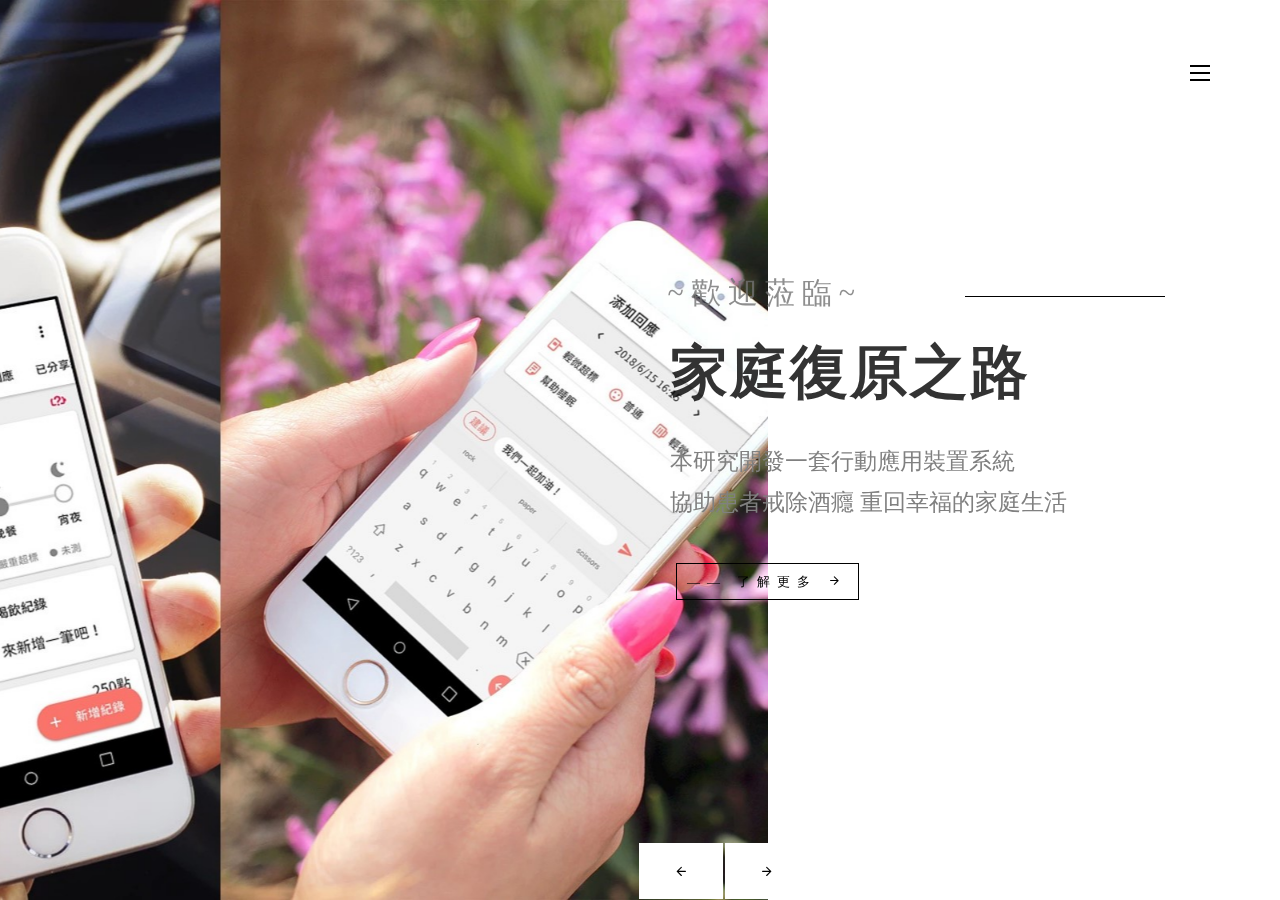
==== commit d8d5ba55: "change image" ====
--- a/index.html
+++ b/index.html
@@ -98,7 +98,7 @@
 				<div class="item">
 					<div class="hero-flex js-fullheight">
 						<div class="col-three-forth">
-							<div class="hero-img js-fullheight" style="background-image: url(images/img_bg_1.jpg);"></div>
+							<div class="hero-img js-fullheight" style="background-image: url(images/img_bg_2.jpg);"></div>
 						</div>
 						<div class="col-one-forth js-fullheight">
 							<div class="display-t js-fullheight">
@@ -121,7 +121,7 @@
 				<div class="item">
 					<div class="hero-flex js-fullheight">
 						<div class="col-three-forth">
-							<div class="hero-img js-fullheight" style="background-image: url(images/img_bg_2.jpg);"></div>
+							<div class="hero-img js-fullheight" style="background-image: url(images/img_bg_1.jpg);"></div>
 						</div>
 						<div class="col-one-forth js-fullheight">
 							<div class="display-t js-fullheight">
